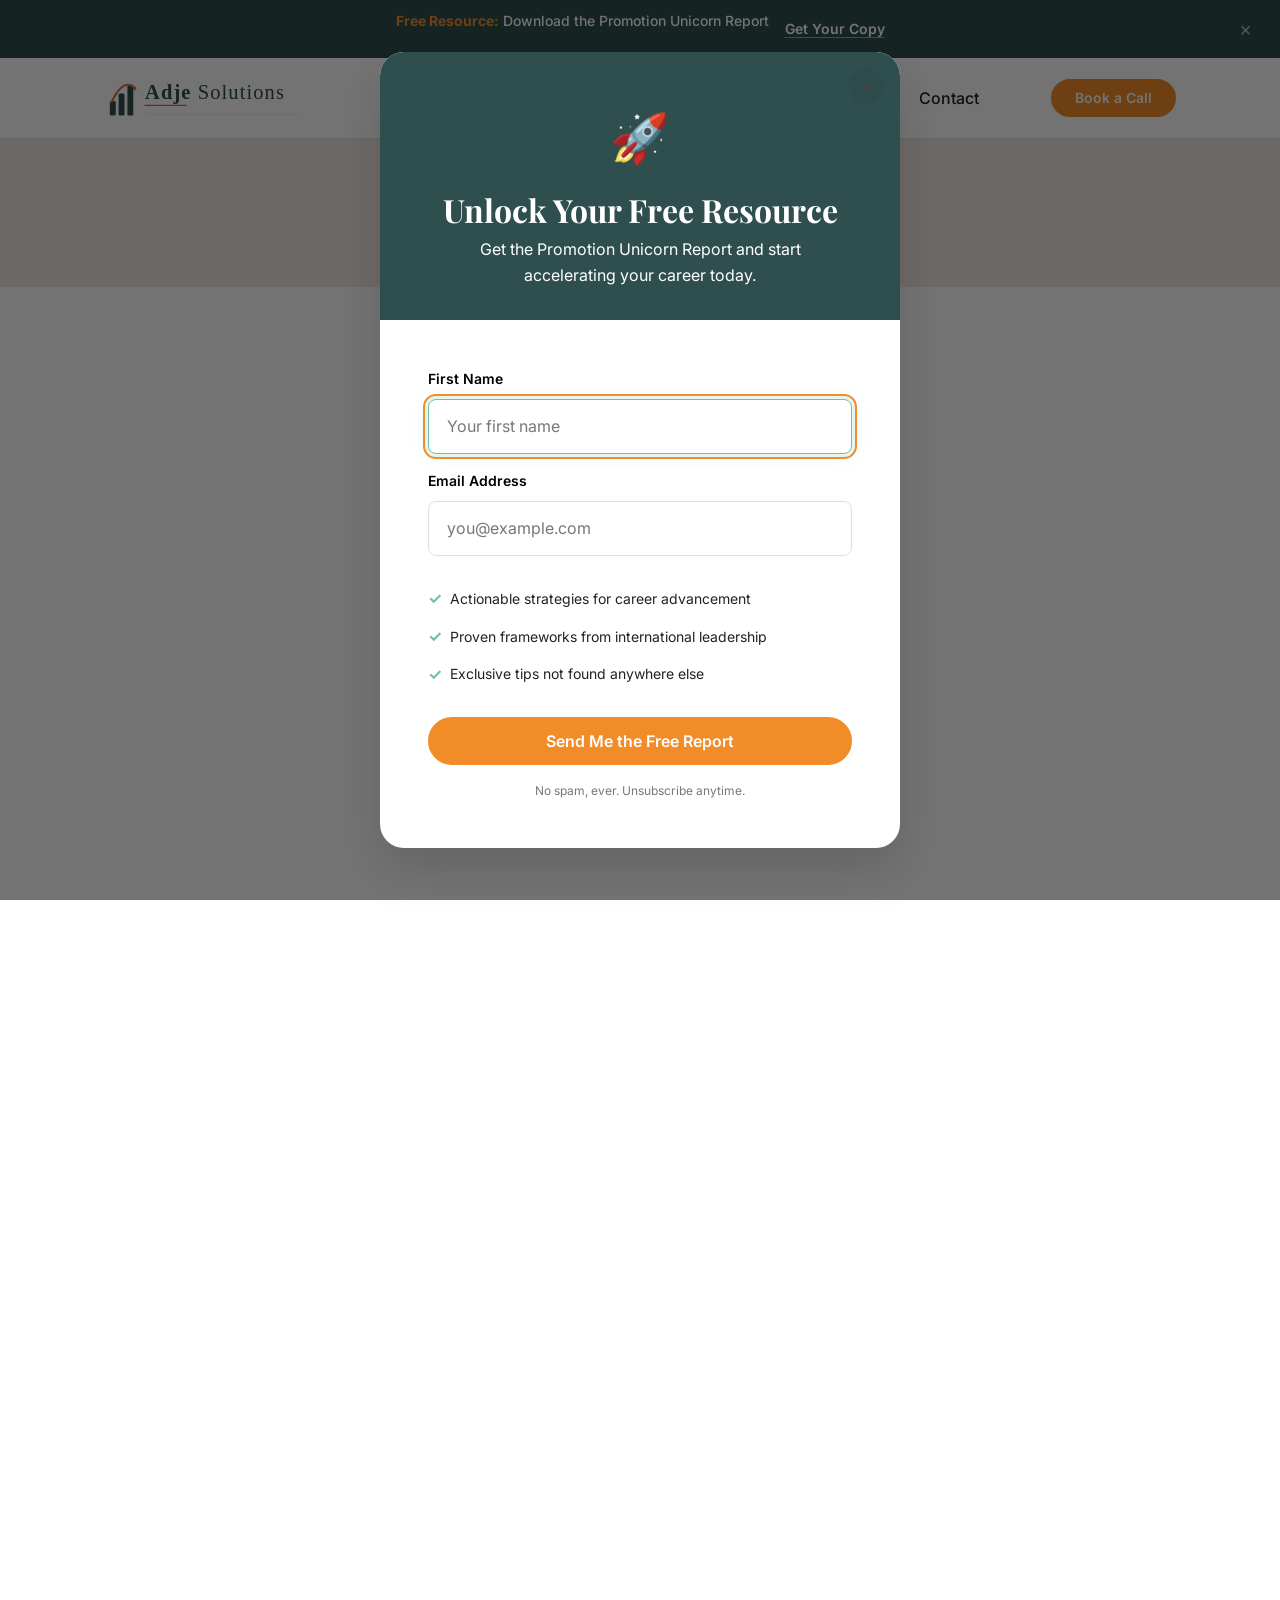
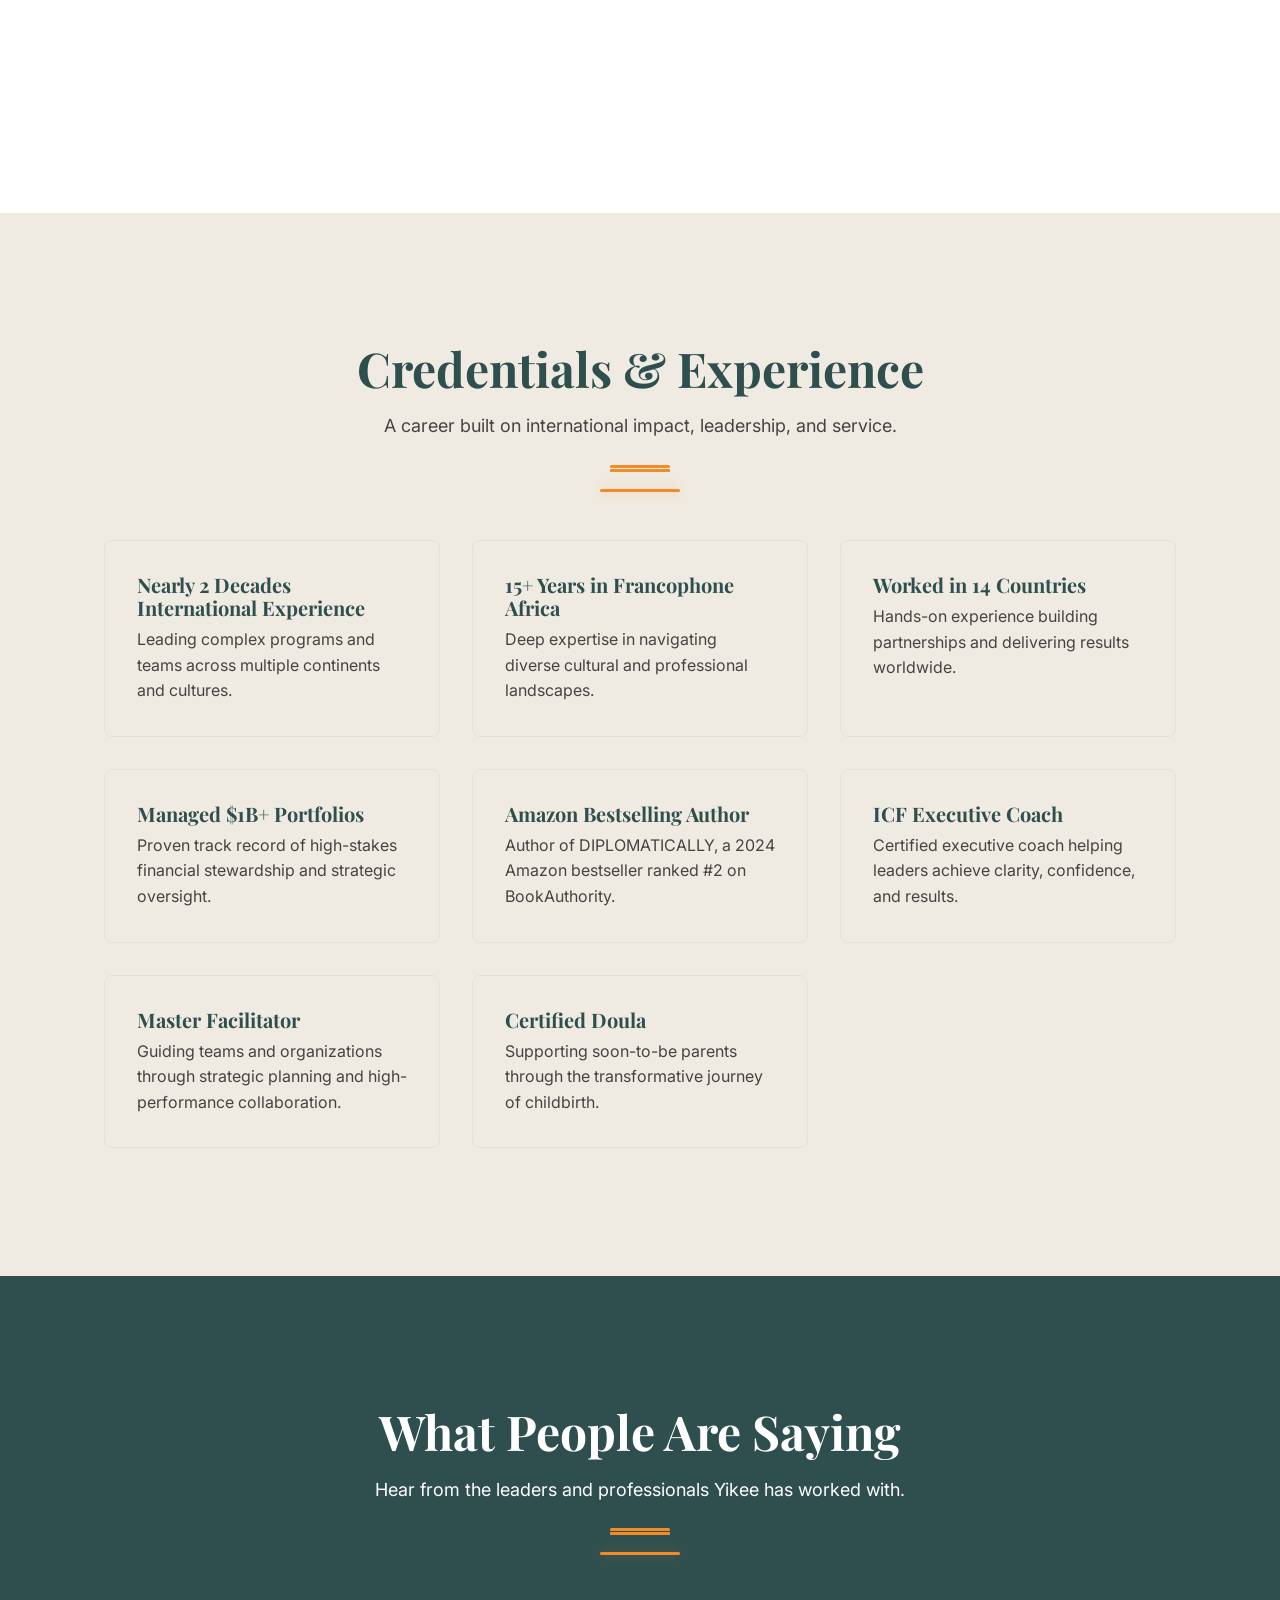
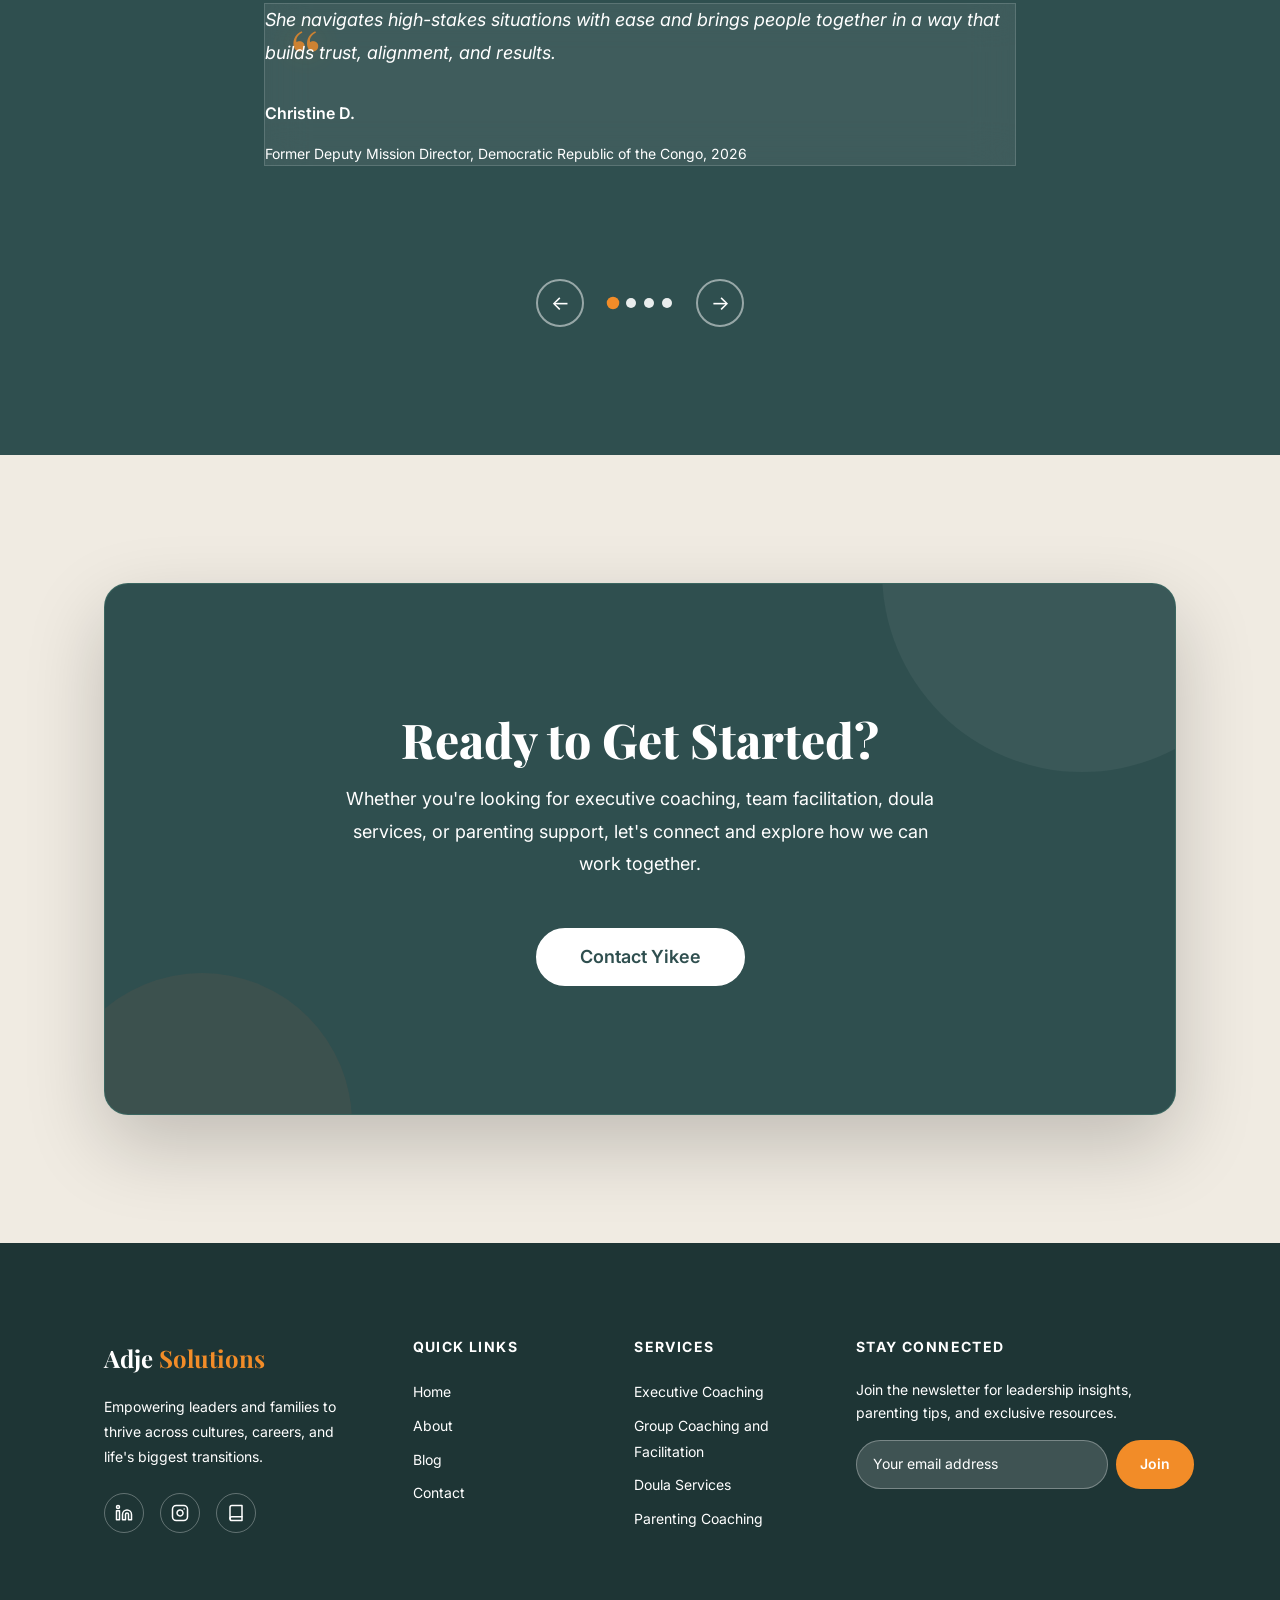
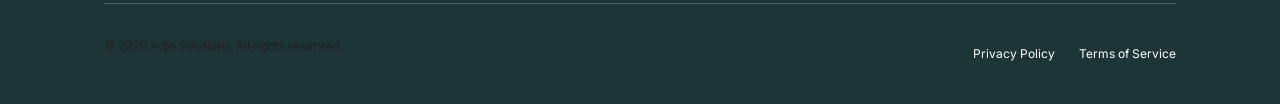
==== about.html @ 0ae96cc9 "Add 3 real blog posts, apply full site revisions, and remove 3Cs modal bullet - Blog: Added "Work-Li" ====
<!DOCTYPE html>
<html lang="en">
<head>
  <meta charset="UTF-8">
  <meta name="viewport" content="width=device-width, initial-scale=1.0">
  <title>About Yikee | Adje Solutions</title>
  <meta name="description" content="Meet Yikee Adje - Executive Coach, Amazon Bestselling Author, Master Facilitator, Certified Doula, and Mom of Five. Nearly two decades of international leadership experience.">

  <!-- Google Fonts -->
  <link rel="preconnect" href="https://fonts.googleapis.com">
  <link rel="preconnect" href="https://fonts.gstatic.com" crossorigin>
  <link href="https://fonts.googleapis.com/css2?family=Inter:wght@300;400;500;600;700&family=Playfair+Display:ital,wght@0,400;0,500;0,600;0,700;0,800;0,900;1,400;1,500;1,600;1,700&display=swap" rel="stylesheet">

  <!-- Stylesheet -->
  <link rel="stylesheet" href="css/style.css">

  <!-- Main JS -->
  <script src="js/main.js" defer></script>
</head>
<body>

  <!-- ============================================================
       TOP NEWSLETTER BAR
       ============================================================ -->
  <div class="newsletter-bar" id="newsletter-bar">
    <div class="container">
      <p class="newsletter-bar__text">
        <strong>Free Resource:</strong> Download the Promotion Unicorn Report
      </p>
      <a href="#lead-modal" class="newsletter-bar__link">Get Your Copy</a>
      <button class="newsletter-bar__close" aria-label="Close newsletter bar">&times;</button>
    </div>
  </div>


  <!-- ============================================================
       HEADER & NAVIGATION
       ============================================================ -->
  <header class="header">
    <div class="container">

      <!-- Logo -->
      <a href="index.html" class="header__logo">
        <img src="assets/logo.svg" alt="Adje Solutions" width="280" height="60">
      </a>

      <!-- Desktop Navigation -->
      <nav class="nav" aria-label="Main navigation">
        <ul class="nav__list">
          <li>
            <a href="index.html" class="nav__link">Home</a>
          </li>
          <li>
            <a href="about.html" class="nav__link is-active" aria-current="page">About</a>
          </li>
          <li class="nav__item--dropdown">
            <a href="#" class="nav__link">Services</a>
            <ul class="nav__dropdown">
              <li><a href="coaching.html" class="nav__dropdown-link">Executive Coaching</a></li>
              <li><a href="group-coaching.html" class="nav__dropdown-link">Group Coaching and Facilitation</a></li>
              <li><a href="doula.html" class="nav__dropdown-link">Doula Services</a></li>
              <li><a href="parenting.html" class="nav__dropdown-link">Parenting Coaching</a></li>
            </ul>
          </li>
          <li>
            <a href="blog.html" class="nav__link">Blog</a>
          </li>
          <li>
            <a href="contact.html" class="nav__link">Contact</a>
          </li>
        </ul>
        <a href="contact.html" class="btn btn--primary btn--sm nav__cta">Book a Call</a>
      </nav>

      <!-- Mobile Hamburger -->
      <button class="nav-toggle" aria-label="Toggle navigation" aria-expanded="false">
        <span class="nav-toggle__bar"></span>
        <span class="nav-toggle__bar"></span>
        <span class="nav-toggle__bar"></span>
      </button>

    </div>
  </header>


  <!-- Mobile Navigation Overlay -->
  <div class="mobile-nav" aria-hidden="true">
    <ul class="mobile-nav__list">
      <li><a href="index.html" class="mobile-nav__link">Home</a></li>
      <li><a href="about.html" class="mobile-nav__link is-active">About</a></li>
      <li><a href="coaching.html" class="mobile-nav__link">Executive Coaching</a></li>
      <li><a href="group-coaching.html" class="mobile-nav__link">Group Coaching and Facilitation</a></li>
      <li><a href="doula.html" class="mobile-nav__link">Doula Services</a></li>
      <li><a href="parenting.html" class="mobile-nav__link">Parenting Coaching</a></li>
      <li><a href="blog.html" class="mobile-nav__link">Blog</a></li>
      <li><a href="contact.html" class="mobile-nav__link">Contact</a></li>
    </ul>
    <a href="contact.html" class="btn btn--primary mobile-nav__cta">Book a Call</a>
  </div>


  <!-- ============================================================
       1. PAGE HERO / ABOUT BANNER
       ============================================================ -->
  <section class="page-hero section--cream">
    <div class="container text-center">
      <h1 class="fade-in">About Yikee</h1>
      <p class="hero__subtitle fade-in" style="color: var(--color-gray-500); max-width: 640px; margin: var(--space-md) auto 0;">
        Coach. Author. Facilitator. Doula. Mom of Five.
      </p>
      <span class="accent-line fade-in" style="display: block; width: 60px; height: 3px; background-color: var(--color-accent); margin: var(--space-lg) auto 0; border-radius: 2px;"></span>
    </div>
  </section>


  <!-- ============================================================
       2. ABOUT CONTENT SECTION (Image + Bio)
       ============================================================ -->
  <section class="about-content section">
    <div class="container">
      <div class="about-hero__grid">

        <!-- Photos -->
        <div class="about-hero__image fade-in-left">
          <div style="display: flex; gap: 1rem;">
            <img src="assets/yikee-about-1.jpg" alt="Yikee Adje in a green dress, eyes open" style="flex: 1; width: 50%; border-radius: 12px; object-fit: cover;">
            <img src="assets/yikee-about-2.jpg" alt="Yikee Adje in a green dress, eyes closed" style="flex: 1; width: 50%; border-radius: 12px; object-fit: cover;">
          </div>
        </div>

        <!-- Bio Text -->
        <div class="about-bio__content fade-in-right">
          <p>Hi, I'm Yikee (pronounced YEE-KEY). Lovely to 'meet' you!</p>

          <p>Over the years as I've risen higher up in senior leadership, I get asked the same question over and over again, 'How do you do it all?' It's not common to see someone like me -- a first generation Chinese American, practicing Christian, devoted wife, and active mom of five -- in the rooms I'm in. It dawned on me one day that there is a method and way that I approach the world, and I want to share it to help others. So, I wrote and published <a href="https://www.amazon.com/DIPLOMATICALLY-Creating-Work-Life-Balance-Foreign-ebook/dp/B0CN52ZV9L">DIPLOMATICALLY: A Guide for Creating Work-life Balance in the Foreign Service</a> (2024 Amazon bestseller and ranked #2 on BookAuthority) to help international professionals in any field to maneuver their careers while keeping their personal priorities intact. Since becoming certified as an Executive Coach, Master Facilitator, and Doula in 2023, I've helped aspiring and senior leaders get ahead on their terms, guided overwhelmed and understaffed teams to work more efficiently to achieve higher performance, and helped soon-to-be parents discover the many joys of the birthing process.</p>

          <p>Starting in 2026, I offer an additional service, Parenting Coaching. I often find myself asking a question that I suspect many other parents are asking too, 'How do I prepare my children for a future I can't even predict?' With shifting global politics, rapid AI advancement, and economic whiplash...it's tough out there. Taking lessons from my lived experience of constantly moving and raising five multicultural third-culture children across Africa and turning to my husband's generational 'tough love' wisdom and cultural practices from Benin (a little country in West Africa where he is from) I believe I have some answers to that question. Check out my second book titled <a href="https://www.amazon.com/dp/B0H59K9XMZ">DIPLOMATICALLY 2: Django Parenting, A Guide for Raising Resilient Third-Culture Children</a> where I share 23 Django Parenting for Resilience Principles&trade;.</p>

          <p>Thank you for coming along for the ride, let us maneuver together through this crazy thing called life!</p>

          <p>With love,</p>

          <div style="margin-top: var(--space-md);">
            <p style="font-family: var(--font-heading); font-size: var(--fs-xl); font-style: italic; color: var(--color-primary); margin-bottom: var(--space-xs);">Yikee Adje</p>
            <p style="font-size: var(--fs-sm); font-weight: 600; color: var(--color-accent); text-transform: uppercase; letter-spacing: 0.08em;">Founder</p>
            <p style="font-size: var(--fs-sm); font-weight: 600; color: var(--color-accent); text-transform: uppercase; letter-spacing: 0.08em;">Adje Solutions</p>
          </div>
        </div>

      </div>
    </div>
  </section>


  <!-- ============================================================
       3. CREDENTIALS / VALUES SECTION
       ============================================================ -->
  <section class="section section--cream">
    <div class="container">
      <div class="section-header fade-in">
        <h2>Credentials &amp; Experience</h2>
        <p class="section-subtitle">A career built on international impact, leadership, and service.</p>
        <span class="accent-line"></span>
      </div>

      <div class="about-values stagger-children">
        <div class="about-value-card fade-in">
          <h4>Nearly 2 Decades International Experience</h4>
          <p>Leading complex programs and teams across multiple continents and cultures.</p>
        </div>
        <div class="about-value-card fade-in">
          <h4>15+ Years in Francophone Africa</h4>
          <p>Deep expertise in navigating diverse cultural and professional landscapes.</p>
        </div>
        <div class="about-value-card fade-in">
          <h4>Worked in 14 Countries</h4>
          <p>Hands-on experience building partnerships and delivering results worldwide.</p>
        </div>
        <div class="about-value-card fade-in">
          <h4>Managed $1B+ Portfolios</h4>
          <p>Proven track record of high-stakes financial stewardship and strategic oversight.</p>
        </div>
        <div class="about-value-card fade-in">
          <h4>Amazon Bestselling Author</h4>
          <p>Author of DIPLOMATICALLY, a 2024 Amazon bestseller ranked #2 on BookAuthority.</p>
        </div>
        <div class="about-value-card fade-in">
          <h4>ICF Executive Coach</h4>
          <p>Certified executive coach helping leaders achieve clarity, confidence, and results.</p>
        </div>
        <div class="about-value-card fade-in">
          <h4>Master Facilitator</h4>
          <p>Guiding teams and organizations through strategic planning and high-performance collaboration.</p>
        </div>
        <div class="about-value-card fade-in">
          <h4>Certified Doula</h4>
          <p>Supporting soon-to-be parents through the transformative journey of childbirth.</p>
        </div>
      </div>
    </div>
  </section>


  <!-- ============================================================
       4. TESTIMONIALS SECTION
       ============================================================ -->
  <section class="testimonials">
    <div class="container">
      <div class="section-header fade-in">
        <h2>What People Are Saying</h2>
        <p class="section-subtitle">Hear from the leaders and professionals Yikee has worked with.</p>
        <span class="accent-line"></span>
      </div>

      <div class="testimonials__carousel testimonial-slider" aria-label="Testimonials">

        <div class="testimonials__track">

          <!-- Testimonial 1 -->
          <div class="testimonials__slide testimonial-slide active" aria-hidden="false">
            <div class="testimonial-card">
              <span class="testimonial-card__quote-mark">&ldquo;</span>
              <p class="testimonial-card__text">She navigates high-stakes situations with ease and brings people together in a way that builds trust, alignment, and results.</p>
              <div class="testimonial-card__author">
                <div>
                  <p class="testimonial-card__name">Christine D.</p>
                  <p class="testimonial-card__role">Former Deputy Mission Director, Democratic Republic of the Congo, 2026</p>
                </div>
              </div>
            </div>
          </div>

          <!-- Testimonial 2 -->
          <div class="testimonials__slide testimonial-slide" aria-hidden="true">
            <div class="testimonial-card">
              <span class="testimonial-card__quote-mark">&ldquo;</span>
              <p class="testimonial-card__text">Yikee is an outstanding leader who navigates difficult relationships with poise and diplomacy while maintaining team morale and performance.</p>
              <div class="testimonial-card__author">
                <div>
                  <p class="testimonial-card__name">John D.</p>
                  <p class="testimonial-card__role">Senior Executive, Democratic Republic of the Congo, 2026</p>
                </div>
              </div>
            </div>
          </div>

          <!-- Testimonial 3 -->
          <div class="testimonials__slide testimonial-slide" aria-hidden="true">
            <div class="testimonial-card">
              <span class="testimonial-card__quote-mark">&ldquo;</span>
              <p class="testimonial-card__text">Yikee is an outstanding coach who combines deep expertise with exceptional insight. Her guidance helped me gain clarity, structure my thinking, and identify actionable steps to achieve my goals. She asks the right questions, challenges assumptions, and provides practical, empowering advice that makes a real difference.</p>
              <div class="testimonial-card__author">
                <div>
                  <p class="testimonial-card__name">Marie-Noel M.</p>
                  <p class="testimonial-card__role">Executive Advisor, Senegal, 2025</p>
                </div>
              </div>
            </div>
          </div>

          <!-- Testimonial 4 -->
          <div class="testimonials__slide testimonial-slide" aria-hidden="true">
            <div class="testimonial-card">
              <span class="testimonial-card__quote-mark">&ldquo;</span>
              <p class="testimonial-card__text">She helped me become a more strategic and self-aware leader. Her ability to help you identify root challenges and develop tailored solutions is truly exceptional.</p>
              <div class="testimonial-card__author">
                <div>
                  <p class="testimonial-card__name">Kenana A.</p>
                  <p class="testimonial-card__role">Development Expert, Jordan, 2025</p>
                </div>
              </div>
            </div>
          </div>

        </div>

        <!-- Carousel Controls -->
        <div class="testimonials__controls">
          <button class="testimonials__btn prev-btn" aria-label="Previous testimonial">&#8592;</button>
          <div class="testimonials__dots testimonial-dots"></div>
          <button class="testimonials__btn next-btn" aria-label="Next testimonial">&#8594;</button>
        </div>

      </div>
    </div>
  </section>


  <!-- ============================================================
       5. CTA SECTION
       ============================================================ -->
  <section class="lead-magnet">
    <div class="container">
      <div class="lead-magnet__box">
        <div class="lead-magnet__content fade-in">
          <h2 class="lead-magnet__title">Ready to Get Started?</h2>
          <p class="lead-magnet__subtitle">Whether you're looking for executive coaching, team facilitation, doula services, or parenting support, let's connect and explore how we can work together.</p>
          <a href="contact.html" class="btn btn--white btn--lg">Contact Yikee</a>
        </div>
      </div>
    </div>
  </section>


  <!-- ============================================================
       FOOTER
       ============================================================ -->
  <footer class="footer">
    <div class="container">
      <div class="footer__grid">

        <!-- Brand Column -->
        <div class="footer__brand">
          <a href="index.html" class="footer__logo">Adje <span>Solutions</span></a>
          <p>Empowering leaders and families to thrive across cultures, careers, and life's biggest transitions.</p>
          <div class="footer__social">
            <a href="#" aria-label="LinkedIn">
              <svg width="18" height="18" viewBox="0 0 24 24" fill="none" stroke="currentColor" stroke-width="2" stroke-linecap="round" stroke-linejoin="round"><path d="M16 8a6 6 0 0 1 6 6v7h-4v-7a2 2 0 0 0-2-2 2 2 0 0 0-2 2v7h-4v-7a6 6 0 0 1 6-6z"/><rect x="2" y="9" width="4" height="12"/><circle cx="4" cy="4" r="2"/></svg>
            </a>
            <a href="#" aria-label="Instagram">
              <svg width="18" height="18" viewBox="0 0 24 24" fill="none" stroke="currentColor" stroke-width="2" stroke-linecap="round" stroke-linejoin="round"><rect x="2" y="2" width="20" height="20" rx="5" ry="5"/><path d="M16 11.37A4 4 0 1 1 12.63 8 4 4 0 0 1 16 11.37z"/><line x1="17.5" y1="6.5" x2="17.51" y2="6.5"/></svg>
            </a>
            <a href="#" aria-label="Amazon Author Page">
              <svg width="18" height="18" viewBox="0 0 24 24" fill="none" stroke="currentColor" stroke-width="2" stroke-linecap="round" stroke-linejoin="round"><path d="M4 19.5A2.5 2.5 0 0 1 6.5 17H20"/><path d="M6.5 2H20v20H6.5A2.5 2.5 0 0 1 4 19.5v-15A2.5 2.5 0 0 1 6.5 2z"/></svg>
            </a>
          </div>
        </div>

        <!-- Quick Links -->
        <div class="footer__column">
          <h4>Quick Links</h4>
          <ul class="footer__links">
            <li><a href="index.html">Home</a></li>
            <li><a href="about.html">About</a></li>
            <li><a href="blog.html">Blog</a></li>
            <li><a href="contact.html">Contact</a></li>
          </ul>
        </div>

        <!-- Services -->
        <div class="footer__column">
          <h4>Services</h4>
          <ul class="footer__links">
            <li><a href="coaching.html">Executive Coaching</a></li>
            <li><a href="group-coaching.html">Group Coaching and Facilitation</a></li>
            <li><a href="doula.html">Doula Services</a></li>
            <li><a href="parenting.html">Parenting Coaching</a></li>
          </ul>
        </div>

        <!-- Newsletter -->
        <div class="footer__newsletter">
          <h4>Stay Connected</h4>
          <p>Join the newsletter for leadership insights, parenting tips, and exclusive resources.</p>
          <form class="footer__newsletter-form newsletter-form" aria-label="Newsletter signup">
            <input type="email" name="email" class="footer__newsletter-input" placeholder="Your email address" required aria-label="Email address">
            <button type="submit" class="btn btn--primary btn--sm">Join</button>
          </form>
        </div>

      </div>

      <!-- Footer Bottom -->
      <div class="footer__bottom">
        <p>&copy; 2026 Adje Solutions. All rights reserved.</p>
        <div class="footer__bottom-links">
          <a href="#">Privacy Policy</a>
          <a href="#">Terms of Service</a>
        </div>
      </div>
    </div>
  </footer>


  <!-- ============================================================
       LEAD MAGNET MODAL
       ============================================================ -->
  <div class="modal-overlay lead-modal" id="lead-modal" aria-hidden="true" role="dialog" aria-labelledby="modal-title">
    <div class="modal">
      <button class="modal__close modal-close" aria-label="Close modal">&times;</button>

      <div class="modal__header">
        <div class="modal__header-icon">&#128640;</div>
        <h3 id="modal-title">Unlock Your Free Resource</h3>
        <p>Get the Promotion Unicorn Report and start accelerating your career today.</p>
      </div>

      <div class="modal__body">
        <form class="modal__form" aria-label="Download free resource">
          <div class="form-group">
            <label for="modal-name">First Name</label>
            <input type="text" id="modal-name" name="name" class="form-input" placeholder="Your first name" required>
          </div>
          <div class="form-group">
            <label for="modal-email">Email Address</label>
            <input type="email" id="modal-email" name="email" class="form-input" placeholder="you@example.com" required>
          </div>

          <ul class="modal__benefits">
            <li>Actionable strategies for career advancement</li>
            <li>Proven frameworks from international leadership</li>
            <li>Exclusive tips not found anywhere else</li>
          </ul>

          <button type="submit" class="btn btn--primary" style="width: 100%;">Send Me the Free Report</button>

          <p class="modal__disclaimer">No spam, ever. Unsubscribe anytime.</p>
        </form>
      </div>
    </div>
  </div>

</body>
</html>
---- css/style.css ----
/* ============================================================
   ADJE SOLUTIONS - Main Stylesheet
   Professional Coaching & Consulting | Yikee Adje
   ============================================================
   Brand Colors:
     Primary (Deep Green):     #2F4F4F
     Accent (Burnt Orange):    #D96C3D
     Warm Cream Background:    #f9f6f1
     White:                    #ffffff
     Dark Text:                #1a1a1a
     Light Text on Dark:       #f0ece4
     Accent Green:             #5a9e8f
   Typography:
     Headings: "Playfair Display", serif
     Body:     "Inter", sans-serif
   ============================================================ */

/* ----- Google Fonts Import ----- */
@import url('https://fonts.googleapis.com/css2?family=Inter:wght@300;400;500;600;700&family=Playfair+Display:ital,wght@0,400;0,500;0,600;0,700;0,800;0,900;1,400;1,500;1,600;1,700&display=swap');

/* ============================================================
   0. CSS CUSTOM PROPERTIES
   ============================================================ */
:root {
  /* Colors */
  --color-primary:        #2F4F4F;
  --color-primary-dark:   #1e3535;
  --color-accent:         #F28C28;
  --color-accent-hover:   #e07518;
  --color-accent-light:   rgba(242, 140, 40, 0.15);
  --color-cream:          #f0ebe2;
  --color-white:          #ffffff;
  --color-dark:           #000000;
  --color-light-text:     #ffffff;
  --color-green-accent:   #6BC4A6;
  --color-green-light:    rgba(107, 196, 166, 0.12);
  --color-gray-100:       #f5f5f5;
  --color-gray-200:       #e0e0e0;
  --color-gray-300:       #b0b0b0;
  --color-gray-400:       #777777;
  --color-gray-500:       #444444;
  --color-gray-600:       #222222;
  --color-overlay:        rgba(0, 0, 0, 0.8);

  /* Typography */
  --font-heading:  'Playfair Display', Georgia, 'Times New Roman', serif;
  --font-body:     'Inter', -apple-system, BlinkMacSystemFont, 'Segoe UI', sans-serif;
  --fs-xs:    0.75rem;    /* 12px */
  --fs-sm:    0.875rem;   /* 14px */
  --fs-base:  1rem;       /* 16px */
  --fs-md:    1.125rem;   /* 18px */
  --fs-lg:    1.25rem;    /* 20px */
  --fs-xl:    1.5rem;     /* 24px */
  --fs-2xl:   2rem;       /* 32px */
  --fs-3xl:   2.5rem;     /* 40px */
  --fs-4xl:   3rem;       /* 48px */
  --fs-5xl:   3.75rem;    /* 60px */
  --fs-hero:  4.5rem;     /* 72px */
  --lh-tight:   1.15;
  --lh-snug:    1.3;
  --lh-normal:  1.6;
  --lh-relaxed: 1.8;

  /* Spacing */
  --space-xs:   0.25rem;
  --space-sm:   0.5rem;
  --space-md:   1rem;
  --space-lg:   1.5rem;
  --space-xl:   2rem;
  --space-2xl:  3rem;
  --space-3xl:  4rem;
  --space-4xl:  6rem;
  --space-5xl:  8rem;

  /* Layout */
  --container-max:   1200px;
  --container-narrow: 800px;
  --container-wide:  1400px;
  --header-height:   80px;
  --newsletter-bar-height: 44px;
  --border-radius:    8px;
  --border-radius-lg: 16px;
  --border-radius-xl: 24px;
  --border-radius-pill: 100px;

  /* Shadows */
  --shadow-sm:    0 1px 3px rgba(0, 0, 0, 0.12), 0 1px 2px rgba(0, 0, 0, 0.04);
  --shadow-md:    0 4px 12px rgba(0, 0, 0, 0.08);
  --shadow-lg:    0 10px 30px rgba(0, 0, 0, 0.1);
  --shadow-xl:    0 20px 50px rgba(0, 0, 0, 0.14);
  --shadow-card:  0 4px 20px rgba(47, 79, 79, 0.08);
  --shadow-lift:  0 12px 36px rgba(47, 79, 79, 0.15);

  /* Transitions */
  --transition-fast:   150ms ease;
  --transition-base:   300ms ease;
  --transition-slow:   500ms ease;
  --transition-spring: 400ms cubic-bezier(0.34, 1.56, 0.64, 1);
}


/* ============================================================
   1. RESET & BASE
   ============================================================ */
*,
*::before,
*::after {
  margin: 0;
  padding: 0;
  box-sizing: border-box;
}

html {
  scroll-behavior: smooth;
  -webkit-text-size-adjust: 100%;
  font-size: 16px;
}

body {
  font-family: var(--font-body);
  font-size: var(--fs-base);
  font-weight: 400;
  line-height: var(--lh-normal);
  color: var(--color-dark);
  background-color: var(--color-white);
  -webkit-font-smoothing: antialiased;
  -moz-osx-font-smoothing: grayscale;
  overflow-x: hidden;
}

img {
  max-width: 100%;
  height: auto;
  display: block;
}

a {
  color: var(--color-green-accent);
  text-decoration: none;
  transition: color var(--transition-fast);
}

a:hover {
  color: var(--color-accent);
}

ul, ol {
  list-style: none;
}

button,
input,
select,
textarea {
  font-family: inherit;
  font-size: inherit;
  line-height: inherit;
  color: inherit;
}

button {
  cursor: pointer;
  border: none;
  background: none;
}

h1, h2, h3, h4, h5, h6 {
  font-family: var(--font-heading);
  font-weight: 700;
  line-height: var(--lh-tight);
  color: var(--color-primary);
}

h1 { font-size: var(--fs-4xl); }
h2 { font-size: var(--fs-3xl); }
h3 { font-size: var(--fs-2xl); }
h4 { font-size: var(--fs-xl);  }
h5 { font-size: var(--fs-lg);  }
h6 { font-size: var(--fs-md);  }

p {
  margin-bottom: var(--space-md);
  color: var(--color-gray-600);
}

p:last-child {
  margin-bottom: 0;
}

::selection {
  background-color: var(--color-accent);
  color: var(--color-white);
}


/* ============================================================
   2. UTILITY CLASSES
   ============================================================ */
.container {
  width: 100%;
  max-width: var(--container-max);
  margin: 0 auto;
  padding: 0 var(--space-lg);
}

.container--narrow {
  max-width: var(--container-narrow);
}

.container--wide {
  max-width: var(--container-wide);
}

.section {
  padding: var(--space-4xl) 0;
}

.section--cream {
  background-color: var(--color-cream);
}

.section--dark {
  background-color: var(--color-primary);
  color: var(--color-white);
}

.section--dark h2,
.section--dark h3,
.section--dark h4 {
  color: var(--color-white);
}

.section--dark p {
  color: rgba(255, 255, 255, 1);
}

.section--dark .btn--primary {
  background-color: var(--color-accent);
  border-color: var(--color-accent);
}

.section-header {
  text-align: center;
  max-width: 680px;
  margin: 0 auto var(--space-3xl);
}

.section-header h2 {
  margin-bottom: var(--space-md);
}

.section-header .section-subtitle {
  font-size: var(--fs-md);
  color: var(--color-gray-500);
}

.section-header .accent-line {
  display: block;
  width: 60px;
  height: 3px;
  background-color: var(--color-accent);
  margin: var(--space-lg) auto 0;
  border-radius: 2px;
}

.text-center  { text-align: center; }
.text-left    { text-align: left; }
.text-right   { text-align: right; }
.text-accent  { color: var(--color-accent); }
.text-primary { color: var(--color-primary); }
.text-white   { color: var(--color-white); }

.visually-hidden {
  position: absolute;
  width: 1px;
  height: 1px;
  padding: 0;
  margin: -1px;
  overflow: hidden;
  clip: rect(0, 0, 0, 0);
  white-space: nowrap;
  border: 0;
}


/* ============================================================
   3. BUTTONS
   ============================================================ */
.btn {
  display: inline-flex;
  align-items: center;
  justify-content: center;
  gap: var(--space-sm);
  padding: 14px 32px;
  font-family: var(--font-body);
  font-size: var(--fs-base);
  font-weight: 600;
  line-height: 1;
  text-align: center;
  text-decoration: none;
  border: 2px solid transparent;
  border-radius: var(--border-radius-pill);
  cursor: pointer;
  transition:
    background-color var(--transition-base),
    color var(--transition-base),
    border-color var(--transition-base),
    transform var(--transition-fast),
    box-shadow var(--transition-base);
  white-space: nowrap;
}

.btn:active {
  transform: scale(0.97);
}

/* Primary - Burnt Orange */
.btn--primary {
  background-color: var(--color-accent);
  color: var(--color-white);
  border-color: var(--color-accent);
}

.btn--primary:hover {
  background-color: var(--color-accent-hover);
  border-color: var(--color-accent-hover);
  color: var(--color-white);
  box-shadow: 0 8px 30px rgba(242, 140, 40, 0.5), 0 0 60px rgba(242, 140, 40, 0.2);
  transform: translateY(-3px) scale(1.02);
}

.hero .btn--primary {
  animation: btnPulse 2.5s ease-in-out infinite;
  position: relative;
}

.hero .btn--primary::before {
  content: '';
  position: absolute;
  inset: -3px;
  border-radius: var(--border-radius-pill);
  background: var(--color-accent);
  z-index: -1;
  opacity: 0.5;
  filter: blur(10px);
}

@keyframes btnPulse {
  0%, 100% { box-shadow: 0 4px 15px rgba(242, 140, 40, 0.3); }
  50%      { box-shadow: 0 4px 30px rgba(242, 140, 40, 0.6), 0 0 50px rgba(242, 140, 40, 0.2); }
}

@keyframes btnGlow {
  0%   { background-position: 0% 50%; }
  100% { background-position: 200% 50%; }
}

/* Secondary - Outlined */
.btn--secondary {
  background-color: transparent;
  color: var(--color-accent);
  border-color: var(--color-accent);
}

.btn--secondary:hover {
  background-color: var(--color-accent);
  color: var(--color-white);
  transform: translateY(-2px);
}

/* White variant */
.btn--white {
  background-color: var(--color-white);
  color: var(--color-primary);
  border-color: var(--color-white);
}

.btn--white:hover {
  background-color: transparent;
  color: var(--color-white);
  border-color: var(--color-white);
  transform: translateY(-2px);
}

/* Ghost - transparent with border */
.btn--ghost {
  background-color: transparent;
  color: var(--color-white);
  border-color: #ffffff;
}

.btn--ghost:hover {
  background-color: var(--color-white);
  color: var(--color-primary);
  border-color: var(--color-white);
  transform: translateY(-2px);
}

/* Dark variant */
.btn--dark {
  background-color: var(--color-primary);
  color: var(--color-white);
  border-color: var(--color-primary);
}

.btn--dark:hover {
  background-color: var(--color-primary-dark);
  border-color: var(--color-primary-dark);
  color: var(--color-white);
  box-shadow: 0 6px 20px rgba(47, 79, 79, 0.3);
  transform: translateY(-2px);
}

/* Sizes */
.btn--sm {
  padding: 10px 22px;
  font-size: var(--fs-sm);
}

.btn--lg {
  padding: 18px 42px;
  font-size: var(--fs-md);
}

/* Link-style button */
.btn--link {
  padding: 0;
  background: none;
  border: none;
  color: var(--color-accent);
  font-weight: 600;
  border-radius: 0;
  border-bottom: 2px solid transparent;
}

.btn--link:hover {
  color: var(--color-accent-hover);
  border-bottom-color: var(--color-accent-hover);
  transform: none;
}

.btn--link::after {
  content: '\2192';
  display: inline-block;
  margin-left: 6px;
  transition: transform var(--transition-base);
}

.btn--link:hover::after {
  transform: translateX(4px);
}


/* ============================================================
   4. TOP NEWSLETTER BAR
   ============================================================ */
.newsletter-bar {
  background-color: var(--color-primary);
  color: var(--color-white);
  padding: 10px 0;
  font-size: var(--fs-sm);
  text-align: center;
  position: relative;
  z-index: 1001;
}

.newsletter-bar .container,
.newsletter-bar__container {
  display: flex;
  align-items: center;
  justify-content: center;
  gap: var(--space-md);
  flex-wrap: wrap;
}

.newsletter-bar__left,
.newsletter-bar__right {
  display: flex;
  align-items: center;
  gap: var(--space-sm);
}

.newsletter-bar__left {
  padding-right: var(--space-md);
  border-right: 1px solid rgba(255, 255, 255, 0.3);
}

.newsletter-bar__text {
  font-weight: 500;
  color: #ffffff;
}

.newsletter-bar__btn {
  color: #ffffff;
  font-weight: 600;
  text-decoration: underline;
  white-space: nowrap;
}

.newsletter-bar__text strong {
  color: var(--color-accent);
}

.newsletter-bar__link {
  color: var(--color-white);
  font-weight: 600;
  text-decoration: underline;
  text-decoration-color: var(--color-accent);
  text-underline-offset: 3px;
  transition: color var(--transition-fast), text-decoration-color var(--transition-fast);
}

.newsletter-bar__link:hover {
  color: var(--color-accent);
  text-decoration-color: var(--color-accent);
}

.newsletter-bar__close {
  position: absolute;
  right: var(--space-lg);
  top: 50%;
  transform: translateY(-50%);
  color: var(--color-light-text);
  font-size: var(--fs-lg);
  line-height: 1;
  opacity: 0.6;
  transition: opacity var(--transition-fast);
  background: none;
  border: none;
  cursor: pointer;
  padding: 4px;
}

.newsletter-bar__close:hover {
  opacity: 1;
}

/* Hidden state */
.newsletter-bar.is-hidden {
  display: none;
}


/* ============================================================
   5. HEADER & NAVIGATION
   ============================================================ */
.header {
  position: sticky;
  top: 0;
  left: 0;
  right: 0;
  z-index: 1000;
  background-color: rgba(255, 255, 255, 0.97);
  backdrop-filter: blur(12px);
  -webkit-backdrop-filter: blur(12px);
  border-bottom: 1px solid rgba(0, 0, 0, 0.12);
  transition: box-shadow var(--transition-base), background-color var(--transition-base);
}

.header.is-scrolled {
  box-shadow: var(--shadow-md);
}

.header .container {
  display: flex;
  align-items: center;
  justify-content: space-between;
  height: var(--header-height);
}

/* Logo */
.header__logo {
  display: flex;
  align-items: center;
  gap: var(--space-sm);
  text-decoration: none;
  flex-shrink: 0;
}

.header__logo img {
  height: 44px;
  width: auto;
}

.header__logo-text {
  font-family: var(--font-heading);
  font-size: var(--fs-xl);
  font-weight: 700;
  color: var(--color-primary);
  letter-spacing: -0.02em;
  transition: color var(--transition-fast);
}

.header__logo-text span {
  color: var(--color-accent);
}

.header__logo:hover .header__logo-text {
  color: var(--color-green-accent);
}

/* Desktop Navigation */
.nav {
  display: flex;
  align-items: center;
  gap: var(--space-2xl);
}

.nav__list {
  display: flex;
  align-items: center;
  gap: var(--space-sm);
}

.nav__link {
  display: inline-block;
  padding: 8px 16px;
  font-size: var(--fs-base);
  font-weight: 500;
  color: var(--color-gray-600);
  text-decoration: none;
  border-radius: var(--border-radius);
  transition: color var(--transition-fast), background-color var(--transition-fast);
  position: relative;
}

.nav__link::after {
  content: '';
  position: absolute;
  bottom: 2px;
  left: 16px;
  right: 16px;
  height: 2px;
  background-color: var(--color-accent);
  transform: scaleX(0);
  transform-origin: right;
  transition: transform var(--transition-base);
  border-radius: 1px;
}

.nav__link:hover {
  color: var(--color-primary);
}

.nav__link:hover::after {
  transform: scaleX(1);
  transform-origin: left;
}

.nav__link.is-active {
  color: var(--color-primary);
  font-weight: 600;
}

.nav__link.is-active::after {
  transform: scaleX(1);
}

.nav__cta {
  margin-left: var(--space-sm);
}

/* Dropdown */
.nav__item--dropdown {
  position: relative;
}

.nav__dropdown {
  position: absolute;
  top: 100%;
  left: 50%;
  transform: translateX(-50%) translateY(8px);
  min-width: 220px;
  background-color: var(--color-white);
  border-radius: var(--border-radius);
  box-shadow: var(--shadow-lg);
  padding: var(--space-sm) 0;
  opacity: 0;
  visibility: hidden;
  transition: opacity var(--transition-fast), transform var(--transition-fast), visibility var(--transition-fast);
  border: 1px solid rgba(0, 0, 0, 0.12);
}

.nav__item--dropdown:hover .nav__dropdown {
  opacity: 1;
  visibility: visible;
  transform: translateX(-50%) translateY(0);
}

.nav__dropdown-link {
  display: block;
  padding: 10px 20px;
  font-size: var(--fs-sm);
  color: var(--color-gray-600);
  transition: background-color var(--transition-fast), color var(--transition-fast);
}

.nav__dropdown-link:hover {
  background-color: var(--color-cream);
  color: var(--color-primary);
}

/* Mobile Hamburger */
.nav-toggle {
  display: none;
  flex-direction: column;
  justify-content: center;
  gap: 5px;
  width: 32px;
  height: 32px;
  background: none;
  border: none;
  cursor: pointer;
  z-index: 1010;
  padding: 4px;
}

.nav-toggle__bar {
  display: block;
  width: 100%;
  height: 2px;
  background-color: var(--color-primary);
  border-radius: 2px;
  transition: transform var(--transition-base), opacity var(--transition-fast);
}

.nav-toggle.is-active .nav-toggle__bar:nth-child(1) {
  transform: translateY(7px) rotate(45deg);
}

.nav-toggle.is-active .nav-toggle__bar:nth-child(2) {
  opacity: 0;
}

.nav-toggle.is-active .nav-toggle__bar:nth-child(3) {
  transform: translateY(-7px) rotate(-45deg);
}


/* ============================================================
   6. MOBILE NAVIGATION OVERLAY
   ============================================================ */
.mobile-nav {
  position: fixed;
  top: 0;
  left: 0;
  right: 0;
  bottom: 0;
  z-index: 999;
  background-color: var(--color-white);
  display: flex;
  flex-direction: column;
  justify-content: center;
  align-items: center;
  padding: var(--space-3xl);
  opacity: 0;
  visibility: hidden;
  transform: translateY(-20px);
  transition: opacity var(--transition-slow), visibility var(--transition-slow), transform var(--transition-slow);
}

.mobile-nav.is-open {
  opacity: 1;
  visibility: visible;
  transform: translateY(0);
}

.mobile-nav__list {
  text-align: center;
}

.mobile-nav__link {
  display: block;
  padding: var(--space-md) var(--space-lg);
  font-family: var(--font-heading);
  font-size: var(--fs-2xl);
  font-weight: 600;
  color: var(--color-primary);
  text-decoration: none;
  transition: color var(--transition-fast);
}

.mobile-nav__link:hover,
.mobile-nav__link.is-active {
  color: var(--color-accent);
}

.mobile-nav__cta {
  margin-top: var(--space-2xl);
}

.mobile-nav__social {
  display: flex;
  gap: var(--space-lg);
  margin-top: var(--space-2xl);
}

.mobile-nav__social a {
  color: var(--color-gray-400);
  font-size: var(--fs-xl);
  transition: color var(--transition-fast);
}

.mobile-nav__social a:hover {
  color: var(--color-accent);
}

/* Body lock when mobile nav is open */
body.nav-open {
  overflow: hidden;
}


/* ============================================================
   7. HERO SECTION
   ============================================================ */
.hero {
  position: relative;
  min-height: 100vh;
  display: flex;
  align-items: center;
  justify-content: center;
  padding: var(--space-5xl) 0;
  background-color: var(--color-primary);
  overflow: hidden;
}

.hero::before {
  content: '';
  position: absolute;
  inset: 0;
  background:
    radial-gradient(circle at 20% 80%, rgba(242, 140, 40, 0.12) 0%, transparent 50%),
    radial-gradient(circle at 80% 20%, rgba(107, 196, 166, 0.08) 0%, transparent 50%);
  z-index: 1;
  pointer-events: none;
}

.hero__overlay {
  position: absolute;
  inset: 0;
  background: transparent;
  z-index: 1;
}

.hero__content {
  position: relative;
  z-index: 2;
  text-align: center;
  max-width: 860px;
  margin: 0 auto;
  padding: 0 var(--space-lg);
}

.hero__label {
  display: inline-block;
  padding: 8px 20px;
  font-size: var(--fs-sm);
  font-weight: 600;
  letter-spacing: 0.12em;
  text-transform: uppercase;
  color: var(--color-accent);
  background-color: rgba(217, 108, 61, 0.12);
  border-radius: var(--border-radius-pill);
  margin-bottom: var(--space-xl);
}

.hero__title {
  font-family: var(--font-heading);
  font-size: var(--fs-hero);
  font-weight: 900;
  line-height: var(--lh-tight);
  color: var(--color-white);
  margin-bottom: var(--space-xl);
  letter-spacing: -0.02em;
  text-shadow: 0 4px 30px rgba(0, 0, 0, 0.3);
  animation: titleReveal 1.2s cubic-bezier(0.16, 1, 0.3, 1) both;
}

@keyframes titleReveal {
  from { opacity: 0; transform: translateY(40px); filter: blur(10px); }
  to   { opacity: 1; transform: translateY(0); filter: blur(0); }
}

.hero__title span {
  color: var(--color-accent);
  text-shadow: 0 0 40px rgba(242, 140, 40, 0.4);
}

.hero__subtitle {
  font-size: var(--fs-lg);
  font-weight: 400;
  line-height: var(--lh-relaxed);
  color: #ffffff;
  margin-bottom: var(--space-2xl);
  max-width: 640px;
  margin-left: auto;
  margin-right: auto;
  animation: titleReveal 1.2s cubic-bezier(0.16, 1, 0.3, 1) 0.3s both;
}

.hero__actions {
  animation: titleReveal 1.2s cubic-bezier(0.16, 1, 0.3, 1) 0.6s both;
}

.hero__actions {
  display: flex;
  align-items: center;
  justify-content: center;
  gap: var(--space-md);
  flex-wrap: wrap;
}

.hero__scroll-indicator {
  position: absolute;
  bottom: 40px;
  left: 50%;
  transform: translateX(-50%);
  z-index: 2;
  color: rgba(255, 255, 255, 0.9);
  animation: bounceDown 2s ease-in-out infinite;
}

.hero__scroll-indicator svg {
  width: 28px;
  height: 28px;
}

@keyframes bounceDown {
  0%, 100% { transform: translateX(-50%) translateY(0); }
  50%      { transform: translateX(-50%) translateY(10px); }
}

/* Hero background decoration */
.hero__decoration {
  position: absolute;
  z-index: 1;
  opacity: 0.08;
}

.hero__decoration--circle {
  width: 500px;
  height: 500px;
  border: 2px solid var(--color-white);
  border-radius: 50%;
  top: -100px;
  right: -100px;
}

.hero__decoration--dots {
  bottom: 60px;
  left: 40px;
  width: 120px;
  height: 120px;
  background-image: radial-gradient(circle, var(--color-white) 1.5px, transparent 1.5px);
  background-size: 16px 16px;
}


/* ============================================================
   8. WELCOME / INTRO SECTION
   ============================================================ */
.welcome {
  padding: var(--space-5xl) 0;
}

.welcome__grid {
  display: grid;
  grid-template-columns: 1fr;
  gap: var(--space-3xl);
  align-items: center;
}

.welcome__image {
  position: relative;
}

.welcome__image img {
  border-radius: var(--border-radius-lg);
  box-shadow: 0 20px 60px rgba(0, 0, 0, 0.2);
  width: 100%;
  object-fit: cover;
  aspect-ratio: 4 / 5;
  transition: transform 0.6s cubic-bezier(0.34, 1.56, 0.64, 1), box-shadow 0.6s ease;
}

.welcome__image:hover img {
  transform: scale(1.03);
  box-shadow: 0 30px 80px rgba(0, 0, 0, 0.25), 0 0 0 3px rgba(242, 140, 40, 0.3);
}

.welcome__image::before {
  content: '';
  position: absolute;
  top: -12px;
  left: -12px;
  right: 12px;
  bottom: 12px;
  border: 3px solid var(--color-accent);
  border-radius: var(--border-radius-lg);
  z-index: -1;
  transition: transform 0.6s cubic-bezier(0.34, 1.56, 0.64, 1);
}

.welcome__image:hover::before {
  transform: translate(-4px, -4px);
}

.welcome__content {
  max-width: 560px;
}

.welcome__eyebrow {
  font-size: var(--fs-sm);
  font-weight: 600;
  text-transform: uppercase;
  letter-spacing: 0.1em;
  color: var(--color-accent);
  margin-bottom: var(--space-md);
}

.welcome__content h2 {
  margin-bottom: var(--space-lg);
  font-size: var(--fs-3xl);
}

.welcome__content p {
  font-size: var(--fs-md);
  line-height: var(--lh-relaxed);
  margin-bottom: var(--space-lg);
}

.welcome__signature {
  font-family: var(--font-heading);
  font-size: var(--fs-xl);
  font-style: italic;
  color: var(--color-primary);
  margin-top: var(--space-xl);
}


/* ============================================================
   9. SERVICES GRID
   ============================================================ */
.services {
  padding: var(--space-5xl) 0;
  background-color: var(--color-cream);
}

.services__grid {
  display: grid;
  grid-template-columns: 1fr;
  gap: var(--space-xl);
}

.service-card {
  background-color: var(--color-white);
  border-radius: var(--border-radius-lg);
  padding: var(--space-2xl);
  box-shadow: var(--shadow-card);
  transition:
    transform 0.4s cubic-bezier(0.34, 1.56, 0.64, 1),
    box-shadow 0.4s ease,
    border-color 0.4s ease;
  position: relative;
  overflow: hidden;
  border: 2px solid transparent;
}

.service-card::before {
  content: '';
  position: absolute;
  top: 0;
  left: 0;
  right: 0;
  height: 4px;
  background: var(--color-accent);
  transform: scaleX(0);
  transform-origin: left;
  transition: transform 0.5s cubic-bezier(0.34, 1.56, 0.64, 1);
}

.service-card:hover {
  transform: translateY(-10px) scale(1.02);
  box-shadow: 0 20px 50px rgba(47, 79, 79, 0.2), 0 0 0 1px rgba(242, 140, 40, 0.1);
  border-color: rgba(242, 140, 40, 0.3);
}

.service-card:hover::before {
  transform: scaleX(1);
}

.service-card__icon {
  width: 56px;
  height: 56px;
  display: flex;
  align-items: center;
  justify-content: center;
  background-color: var(--color-green-light);
  color: var(--color-green-accent);
  border-radius: var(--border-radius);
  font-size: var(--fs-xl);
  margin-bottom: var(--space-lg);
  transition: background-color var(--transition-base), color var(--transition-base);
}

.service-card:hover .service-card__icon {
  background-color: var(--color-accent);
  color: var(--color-white);
}

.service-card__title {
  font-size: var(--fs-xl);
  margin-bottom: var(--space-md);
  color: var(--color-primary);
}

.service-card__description {
  font-size: var(--fs-base);
  color: var(--color-gray-500);
  margin-bottom: var(--space-lg);
  line-height: var(--lh-relaxed);
}

.service-card__link {
  font-weight: 600;
  font-size: var(--fs-sm);
  color: var(--color-accent);
  text-decoration: none;
  display: inline-flex;
  align-items: center;
  gap: 6px;
  transition: gap var(--transition-fast), color var(--transition-fast);
}

.service-card__link::after {
  content: '\2192';
  transition: transform var(--transition-fast);
}

.service-card__link:hover {
  color: var(--color-accent-hover);
}

.service-card__link:hover::after {
  transform: translateX(4px);
}


/* ============================================================
   10. TESTIMONIALS SECTION
   ============================================================ */
.testimonials {
  padding: var(--space-5xl) 0;
  background-color: var(--color-primary);
  overflow: hidden;
  position: relative;
}

.testimonials .section-header h2 {
  color: var(--color-white);
}

.testimonials .section-header .section-subtitle {
  color: var(--color-light-text);
}

.testimonials__carousel {
  position: relative;
  max-width: 800px;
  margin: 0 auto;
  overflow: hidden;
}

.testimonials__track {
  display: flex;
  transition: transform 0.6s cubic-bezier(0.25, 1, 0.5, 1);
}

.testimonials__slide {
  min-width: 100%;
  padding: 0 var(--space-lg);
}

/* Testimonial Card */
.testimonial-card {
  background: rgba(255, 255, 255, 0.08);
  border: 1px solid rgba(255, 255, 255, 0.15);
  backdrop-filter: blur(20px);
  -webkit-backdrop-filter: blur(20px);
  transition: transform 0.4s ease, box-shadow 0.4s ease, border-color 0.4s ease;
}

.testimonial-card:hover {
  transform: translateY(-4px);
  box-shadow: 0 20px 50px rgba(0, 0, 0, 0.3);
  border-color: rgba(242, 140, 40, 0.4);
}

.testimonial-card-original {
  background-color: rgba(255, 255, 255, 0.12);
  border: 1px solid rgba(255, 255, 255, 0.25);
  border-radius: var(--border-radius-lg);
  padding: var(--space-2xl) var(--space-2xl) var(--space-xl);
  position: relative;
  backdrop-filter: blur(4px);
}

.testimonial-card__quote-mark {
  font-family: var(--font-heading);
  font-size: 5rem;
  line-height: 1;
  color: var(--color-accent);
  opacity: 0.8;
  position: absolute;
  top: 12px;
  left: 24px;
}

.testimonial-card__text {
  font-size: var(--fs-md);
  font-style: italic;
  line-height: var(--lh-relaxed);
  color: #ffffff;
  margin-bottom: var(--space-xl);
  position: relative;
  z-index: 1;
}

.testimonial-card__author {
  display: flex;
  align-items: center;
  gap: var(--space-md);
}

.testimonial-card__avatar {
  width: 52px;
  height: 52px;
  border-radius: 50%;
  object-fit: cover;
  border: 2px solid var(--color-accent);
}

.testimonial-card__name {
  font-weight: 600;
  font-size: var(--fs-base);
  color: var(--color-white);
}

.testimonial-card__role {
  font-size: var(--fs-sm);
  color: rgba(255, 255, 255, 1);
  margin-bottom: 0;
}

/* Carousel Controls */
.testimonials__controls {
  display: flex;
  align-items: center;
  justify-content: center;
  gap: var(--space-lg);
  margin-top: var(--space-2xl);
}

.testimonials__btn {
  width: 48px;
  height: 48px;
  display: flex;
  align-items: center;
  justify-content: center;
  border: 2px solid rgba(255, 255, 255, 0.5);
  border-radius: 50%;
  color: var(--color-white);
  font-size: var(--fs-lg);
  transition: background-color var(--transition-fast), border-color var(--transition-fast);
  cursor: pointer;
  background: none;
}

.testimonials__btn:hover {
  background-color: var(--color-accent);
  border-color: var(--color-accent);
}

.testimonials__dots {
  display: flex;
  gap: var(--space-sm);
}

.testimonials__dot {
  width: 10px;
  height: 10px;
  border-radius: 50%;
  background-color: rgba(255, 255, 255, 0.9);
  border: none;
  cursor: pointer;
  transition: background-color var(--transition-fast), transform var(--transition-fast);
}

.testimonials__dot.is-active {
  background-color: var(--color-accent);
  transform: scale(1.25);
}

/* Standalone testimonial cards (for service pages etc.) */
.testimonial-card--light {
  background-color: var(--color-white);
  border: 1px solid var(--color-gray-200);
}

.testimonial-card--light .testimonial-card__text {
  color: var(--color-gray-600);
}

.testimonial-card--light .testimonial-card__name {
  color: var(--color-primary);
}


/* ============================================================
   11. LEAD MAGNET / CTA SECTION
   ============================================================ */
.lead-magnet {
  padding: var(--space-5xl) 0;
  background-color: var(--color-cream);
}

.lead-magnet__box {
  background-color: var(--color-primary);
  border-radius: var(--border-radius-xl);
  padding: var(--space-3xl) var(--space-2xl);
  text-align: center;
  position: relative;
  overflow: hidden;
  border: 1px solid rgba(107, 196, 166, 0.2);
  box-shadow: 0 30px 80px rgba(0, 0, 0, 0.2);
  transition: transform 0.4s ease, box-shadow 0.4s ease;
}

.lead-magnet__box:hover {
  transform: translateY(-4px);
  box-shadow: 0 40px 100px rgba(0, 0, 0, 0.3), 0 0 0 1px rgba(242, 140, 40, 0.2);
}

.lead-magnet__box::before {
  content: '';
  position: absolute;
  top: -40%;
  right: -10%;
  width: 400px;
  height: 400px;
  border-radius: 50%;
  background: rgba(255, 255, 255, 0.05);
}

.lead-magnet__box::after {
  content: '';
  position: absolute;
  bottom: -30%;
  left: -5%;
  width: 300px;
  height: 300px;
  border-radius: 50%;
  background: rgba(217, 108, 61, 0.08);
}

.lead-magnet__content {
  position: relative;
  z-index: 1;
  max-width: 600px;
  margin: 0 auto;
}

.lead-magnet__icon {
  font-size: var(--fs-4xl);
  margin-bottom: var(--space-lg);
}

.lead-magnet__title {
  font-family: var(--font-heading);
  font-size: var(--fs-3xl);
  font-weight: 800;
  color: var(--color-white);
  margin-bottom: var(--space-md);
}

.lead-magnet__subtitle {
  font-size: var(--fs-md);
  color: rgba(255, 255, 255, 1);
  margin-bottom: var(--space-2xl);
  line-height: var(--lh-relaxed);
}

.lead-magnet__form {
  display: flex;
  gap: var(--space-sm);
  max-width: 460px;
  margin: 0 auto;
}

.lead-magnet__input {
  flex: 1;
  padding: 14px 20px;
  border: 2px solid rgba(255, 255, 255, 0.5);
  border-radius: var(--border-radius-pill);
  background-color: rgba(255, 255, 255, 0.3);
  color: var(--color-white);
  font-size: var(--fs-base);
  transition: border-color var(--transition-fast), background-color var(--transition-fast);
  outline: none;
}

.lead-magnet__input::placeholder {
  color: rgba(255, 255, 255, 0.9);
}

.lead-magnet__input:focus {
  border-color: var(--color-accent);
  background-color: rgba(255, 255, 255, 0.3);
}

.lead-magnet__disclaimer {
  font-size: var(--fs-xs);
  color: rgba(255, 255, 255, 1);
  margin-top: var(--space-md);
}


/* ============================================================
   12. BLOG PREVIEW SECTION
   ============================================================ */
.blog-preview {
  padding: var(--space-5xl) 0;
}

.blog-preview__grid {
  display: grid;
  grid-template-columns: 1fr;
  gap: var(--space-xl);
}

.blog-column {
  border-left: 3px solid var(--color-gray-200);
  padding-left: var(--space-xl);
}

.blog-column__heading {
  font-size: var(--fs-lg);
  font-weight: 700;
  color: var(--color-primary);
  margin-bottom: var(--space-lg);
  display: flex;
  align-items: center;
  gap: var(--space-sm);
}

.blog-column__heading::before {
  content: '';
  width: 8px;
  height: 8px;
  border-radius: 50%;
  background-color: var(--color-accent);
}

.blog-post-preview {
  padding: var(--space-md) 0;
  border-bottom: 1px solid var(--color-gray-200);
}

.blog-post-preview:last-child {
  border-bottom: none;
}

.blog-post-preview__date {
  font-size: var(--fs-xs);
  color: var(--color-gray-400);
  text-transform: uppercase;
  letter-spacing: 0.05em;
  margin-bottom: var(--space-xs);
}

.blog-post-preview__title {
  font-family: var(--font-heading);
  font-size: var(--fs-md);
  font-weight: 600;
  color: var(--color-primary);
  margin-bottom: var(--space-xs);
  transition: color var(--transition-fast);
}

.blog-post-preview__title:hover {
  color: var(--color-accent);
}

.blog-post-preview__excerpt {
  font-size: var(--fs-sm);
  color: var(--color-gray-500);
  line-height: var(--lh-normal);
  display: -webkit-box;
  -webkit-line-clamp: 2;
  -webkit-box-orient: vertical;
  overflow: hidden;
}


/* ============================================================
   13. FOOTER
   ============================================================ */
.footer {
  background-color: var(--color-primary-dark);
  color: var(--color-white);
  padding: var(--space-4xl) 0 0;
}

.footer__grid {
  display: grid;
  grid-template-columns: 1fr;
  gap: var(--space-2xl);
  padding-bottom: var(--space-3xl);
  border-bottom: 1px solid rgba(255, 255, 255, 0.2);
}

/* Footer brand column */
.footer__brand {
  max-width: 320px;
}

.footer__logo {
  font-family: var(--font-heading);
  font-size: var(--fs-xl);
  font-weight: 700;
  color: var(--color-white);
  text-decoration: none;
  display: inline-block;
  margin-bottom: var(--space-md);
}

.footer__logo span {
  color: var(--color-accent);
}

.footer__brand p {
  font-size: var(--fs-sm);
  color: #ffffff;
  line-height: var(--lh-relaxed);
}

/* Footer link columns */
.footer__column h4 {
  font-family: var(--font-body);
  font-size: var(--fs-sm);
  font-weight: 700;
  text-transform: uppercase;
  letter-spacing: 0.1em;
  color: var(--color-white);
  margin-bottom: var(--space-lg);
}

.footer__links li {
  margin-bottom: var(--space-sm);
}

.footer__links a {
  font-size: var(--fs-sm);
  color: #ffffff;
  text-decoration: none;
  transition: color var(--transition-fast), padding-left var(--transition-fast);
}

.footer__links a:hover {
  color: var(--color-accent);
  padding-left: 4px;
}

/* Footer newsletter */
.footer__newsletter {
  max-width: 320px;
}

.footer__newsletter h4 {
  font-family: var(--font-body);
  font-size: var(--fs-sm);
  font-weight: 700;
  text-transform: uppercase;
  letter-spacing: 0.1em;
  color: var(--color-white);
  margin-bottom: var(--space-lg);
}

.footer__newsletter p {
  font-size: var(--fs-sm);
  color: #ffffff;
  margin-bottom: var(--space-md);
}

.footer__newsletter-form {
  display: flex;
  gap: var(--space-sm);
}

.footer__newsletter-input {
  flex: 1;
  padding: 12px 16px;
  border: 1px solid rgba(255, 255, 255, 0.3);
  border-radius: var(--border-radius-pill);
  background-color: rgba(255, 255, 255, 0.15);
  color: var(--color-white);
  font-size: var(--fs-sm);
  outline: none;
  transition: border-color var(--transition-fast);
}

.footer__newsletter-input::placeholder {
  color: #ffffff;
}

.footer__newsletter-input:focus {
  border-color: var(--color-accent);
}

/* Social icons in footer */
.footer__social {
  display: flex;
  gap: var(--space-md);
  margin-top: var(--space-lg);
}

.footer__social a {
  display: flex;
  align-items: center;
  justify-content: center;
  width: 40px;
  height: 40px;
  border-radius: 50%;
  border: 1px solid rgba(255, 255, 255, 0.3);
  color: var(--color-light-text);
  font-size: var(--fs-md);
  transition:
    background-color var(--transition-fast),
    border-color var(--transition-fast),
    color var(--transition-fast),
    transform var(--transition-fast);
}

.footer__social a:hover {
  background-color: var(--color-accent);
  border-color: var(--color-accent);
  color: var(--color-white);
  transform: translateY(-3px);
}

/* Footer bottom bar */
.footer__bottom {
  display: flex;
  align-items: center;
  justify-content: space-between;
  flex-wrap: wrap;
  gap: var(--space-md);
  padding: var(--space-xl) 0;
  font-size: var(--fs-xs);
  color: #ffffff;
}

.footer__bottom a {
  color: #ffffff;
  text-decoration: none;
  transition: color var(--transition-fast);
}

.footer__bottom a:hover {
  color: var(--color-accent);
}

.footer__bottom-links {
  display: flex;
  gap: var(--space-lg);
}


/* ============================================================
   14. ABOUT PAGE
   ============================================================ */
.about-hero {
  padding: var(--space-5xl) 0 var(--space-3xl);
  background-color: var(--color-cream);
}

.about-hero__grid {
  display: grid;
  grid-template-columns: 1fr;
  gap: var(--space-3xl);
  align-items: center;
}

.about-hero__image {
  position: relative;
}

.about-hero__image img {
  border-radius: var(--border-radius-lg);
  box-shadow: var(--shadow-xl);
  width: 100%;
  object-fit: cover;
}

.about-hero__image::after {
  content: '';
  position: absolute;
  bottom: -16px;
  right: -16px;
  width: 50%;
  height: 50%;
  background-color: var(--color-accent);
  border-radius: var(--border-radius-lg);
  z-index: -1;
  opacity: 0.15;
}

.about-bio {
  padding: var(--space-4xl) 0;
}

.about-bio__content {
  max-width: var(--container-narrow);
  margin: 0 auto;
}

.about-bio__content h3 {
  margin-top: var(--space-2xl);
  margin-bottom: var(--space-md);
  color: var(--color-primary);
}

.about-bio__content p {
  font-size: var(--fs-md);
  line-height: var(--lh-relaxed);
  margin-bottom: var(--space-lg);
}

.about-values {
  display: grid;
  grid-template-columns: 1fr;
  gap: var(--space-xl);
  margin-top: var(--space-2xl);
}

.about-value-card {
  padding: var(--space-xl);
  border: 1px solid var(--color-gray-200);
  border-radius: var(--border-radius);
  transition: border-color var(--transition-base), box-shadow var(--transition-base);
}

.about-value-card:hover {
  border-color: var(--color-accent);
  box-shadow: var(--shadow-md);
}

.about-value-card h4 {
  font-size: var(--fs-lg);
  margin-bottom: var(--space-sm);
  color: var(--color-primary);
}

.about-value-card p {
  font-size: var(--fs-base);
  color: var(--color-gray-500);
}


/* ============================================================
   15. SERVICE PAGES
   ============================================================ */
.service-hero {
  padding: var(--space-5xl) 0 var(--space-3xl);
  background-color: var(--color-cream);
  text-align: center;
}

.service-hero h1 {
  margin-bottom: var(--space-md);
}

.service-hero p {
  font-size: var(--fs-lg);
  max-width: 640px;
  margin: 0 auto var(--space-xl);
  color: var(--color-gray-500);
}

.service-detail {
  padding: var(--space-4xl) 0;
}

.service-detail__grid {
  display: grid;
  grid-template-columns: 1fr;
  gap: var(--space-3xl);
}

.service-detail__content h2 {
  font-size: var(--fs-2xl);
  margin-bottom: var(--space-md);
}

.service-detail__content p {
  font-size: var(--fs-md);
  line-height: var(--lh-relaxed);
  margin-bottom: var(--space-lg);
}

.service-detail__features {
  margin: var(--space-xl) 0;
}

.service-detail__features li {
  display: flex;
  align-items: flex-start;
  gap: var(--space-md);
  padding: var(--space-sm) 0;
  font-size: var(--fs-base);
  color: var(--color-gray-600);
}

.service-detail__features li::before {
  content: '\2713';
  display: flex;
  align-items: center;
  justify-content: center;
  min-width: 24px;
  height: 24px;
  border-radius: 50%;
  background-color: var(--color-green-light);
  color: var(--color-green-accent);
  font-size: var(--fs-sm);
  font-weight: 700;
}

.service-pricing {
  background-color: var(--color-cream);
  padding: var(--space-4xl) 0;
}

.pricing-card {
  background-color: var(--color-white);
  border-radius: var(--border-radius-lg);
  padding: var(--space-2xl);
  box-shadow: var(--shadow-card);
  text-align: center;
  max-width: 420px;
  margin: 0 auto;
  border: 2px solid transparent;
  transition: border-color var(--transition-base);
}

.pricing-card:hover {
  border-color: var(--color-accent);
}

.pricing-card__price {
  font-family: var(--font-heading);
  font-size: var(--fs-4xl);
  font-weight: 800;
  color: var(--color-primary);
  margin-bottom: var(--space-sm);
}

.pricing-card__period {
  font-size: var(--fs-sm);
  color: var(--color-gray-400);
  margin-bottom: var(--space-xl);
}

.service-testimonials {
  padding: var(--space-4xl) 0;
}


/* ============================================================
   16. CONTACT PAGE & FORM
   ============================================================ */
.contact-page {
  padding: var(--space-5xl) 0;
}

.contact-page__grid {
  display: grid;
  grid-template-columns: 1fr;
  gap: var(--space-3xl);
}

.contact-info {
  max-width: 400px;
}

.contact-info h2 {
  margin-bottom: var(--space-md);
}

.contact-info > p {
  font-size: var(--fs-md);
  color: var(--color-gray-500);
  margin-bottom: var(--space-2xl);
}

.contact-info__item {
  display: flex;
  align-items: flex-start;
  gap: var(--space-md);
  margin-bottom: var(--space-lg);
}

.contact-info__icon {
  width: 44px;
  height: 44px;
  display: flex;
  align-items: center;
  justify-content: center;
  background-color: var(--color-green-light);
  color: var(--color-green-accent);
  border-radius: var(--border-radius);
  flex-shrink: 0;
  font-size: var(--fs-md);
}

.contact-info__text h4 {
  font-family: var(--font-body);
  font-size: var(--fs-base);
  font-weight: 600;
  color: var(--color-dark);
  margin-bottom: 2px;
}

.contact-info__text p {
  font-size: var(--fs-sm);
  color: var(--color-gray-500);
  margin-bottom: 0;
}

.contact-info__text a {
  color: var(--color-green-accent);
}

.contact-info__text a:hover {
  color: var(--color-accent);
}

/* Contact Form */
.contact-form {
  background-color: var(--color-white);
  border-radius: var(--border-radius-lg);
  padding: var(--space-2xl);
  box-shadow: var(--shadow-card);
  border: 1px solid var(--color-gray-200);
}

.form-group {
  margin-bottom: var(--space-lg);
}

.form-group label {
  display: block;
  font-size: var(--fs-sm);
  font-weight: 600;
  color: var(--color-dark);
  margin-bottom: var(--space-sm);
}

.form-group label .required {
  color: var(--color-accent);
}

.form-input,
.form-select,
.form-textarea {
  width: 100%;
  padding: 14px 18px;
  border: 1.5px solid var(--color-gray-200);
  border-radius: var(--border-radius);
  background-color: var(--color-white);
  font-size: var(--fs-base);
  color: var(--color-dark);
  transition: border-color var(--transition-fast), box-shadow var(--transition-fast);
  outline: none;
}

.form-input:focus,
.form-select:focus,
.form-textarea:focus {
  border-color: var(--color-green-accent);
  box-shadow: 0 0 0 3px var(--color-green-light);
}

.form-input::placeholder,
.form-textarea::placeholder {
  color: var(--color-gray-400);
}

.form-select {
  appearance: none;
  background-image: url("data:image/svg+xml,%3Csvg xmlns='http://www.w3.org/2000/svg' width='16' height='16' viewBox='0 0 24 24' fill='none' stroke='%236b6b6b' stroke-width='2' stroke-linecap='round' stroke-linejoin='round'%3E%3Cpolyline points='6 9 12 15 18 9'%3E%3C/polyline%3E%3C/svg%3E");
  background-repeat: no-repeat;
  background-position: right 16px center;
  padding-right: 44px;
}

.form-textarea {
  min-height: 140px;
  resize: vertical;
}

.form-row {
  display: grid;
  grid-template-columns: 1fr;
  gap: var(--space-lg);
}

.form-checkbox {
  display: flex;
  align-items: flex-start;
  gap: var(--space-sm);
  font-size: var(--fs-sm);
  color: var(--color-gray-500);
  cursor: pointer;
}

.form-checkbox input[type="checkbox"] {
  width: 18px;
  height: 18px;
  margin-top: 2px;
  accent-color: var(--color-green-accent);
  cursor: pointer;
}

.form-submit {
  margin-top: var(--space-xl);
}

.form-success {
  text-align: center;
  padding: var(--space-2xl);
}

.form-success__icon {
  font-size: var(--fs-4xl);
  margin-bottom: var(--space-md);
}

.form-success h3 {
  color: var(--color-green-accent);
  margin-bottom: var(--space-sm);
}


/* ============================================================
   17. BLOG PAGE
   ============================================================ */
.blog-hero {
  padding: var(--space-4xl) 0 var(--space-2xl);
  background-color: var(--color-cream);
  text-align: center;
}

.blog-hero h1 {
  margin-bottom: var(--space-md);
}

.blog-hero p {
  font-size: var(--fs-lg);
  color: var(--color-gray-500);
  max-width: 560px;
  margin: 0 auto;
}

/* Category Tabs */
.blog-tabs {
  display: flex;
  align-items: center;
  justify-content: center;
  flex-wrap: wrap;
  gap: var(--space-sm);
  padding: var(--space-xl) 0;
  border-bottom: 1px solid var(--color-gray-200);
}

.blog-tab {
  padding: 10px 22px;
  font-size: var(--fs-sm);
  font-weight: 600;
  color: var(--color-gray-500);
  background: none;
  border: 1.5px solid var(--color-gray-200);
  border-radius: var(--border-radius-pill);
  cursor: pointer;
  transition: all var(--transition-fast);
}

.blog-tab:hover {
  border-color: var(--color-accent);
  color: var(--color-accent);
}

.blog-tab.is-active {
  background-color: var(--color-primary);
  border-color: var(--color-primary);
  color: var(--color-white);
}

/* Blog Post Grid */
.blog-grid {
  display: grid;
  grid-template-columns: 1fr;
  gap: var(--space-xl);
  padding: var(--space-3xl) 0;
}

.blog-card {
  border-radius: var(--border-radius-lg);
  overflow: hidden;
  box-shadow: var(--shadow-card);
  background-color: var(--color-white);
  transition: transform var(--transition-base), box-shadow var(--transition-base);
}

.blog-card:hover {
  transform: translateY(-4px);
  box-shadow: var(--shadow-lift);
}

.blog-card__image {
  width: 100%;
  height: 200px;
  object-fit: cover;
}

.blog-card__body {
  padding: var(--space-xl);
}

.blog-card__category {
  display: inline-block;
  font-size: var(--fs-xs);
  font-weight: 600;
  text-transform: uppercase;
  letter-spacing: 0.08em;
  color: var(--color-accent);
  margin-bottom: var(--space-sm);
}

.blog-card__title {
  font-family: var(--font-heading);
  font-size: var(--fs-xl);
  font-weight: 700;
  color: var(--color-primary);
  margin-bottom: var(--space-sm);
  transition: color var(--transition-fast);
  line-height: var(--lh-snug);
}

.blog-card__title:hover {
  color: var(--color-accent);
}

.blog-card__excerpt {
  font-size: var(--fs-sm);
  color: var(--color-gray-500);
  line-height: var(--lh-normal);
  margin-bottom: var(--space-md);
  display: -webkit-box;
  -webkit-line-clamp: 3;
  -webkit-box-orient: vertical;
  overflow: hidden;
}

.blog-card__meta {
  display: flex;
  align-items: center;
  justify-content: space-between;
  font-size: var(--fs-xs);
  color: var(--color-gray-400);
}

.blog-card__author {
  display: flex;
  align-items: center;
  gap: var(--space-sm);
}

.blog-card__author-avatar {
  width: 28px;
  height: 28px;
  border-radius: 50%;
  object-fit: cover;
}

/* Blog Single Post */
.blog-single {
  padding: var(--space-4xl) 0;
}

.blog-single__header {
  text-align: center;
  max-width: var(--container-narrow);
  margin: 0 auto var(--space-3xl);
}

.blog-single__header h1 {
  font-size: var(--fs-4xl);
  margin-bottom: var(--space-md);
}

.blog-single__content {
  max-width: var(--container-narrow);
  margin: 0 auto;
}

.blog-single__content p {
  font-size: var(--fs-md);
  line-height: var(--lh-relaxed);
  margin-bottom: var(--space-lg);
}

.blog-single__content h2 {
  margin-top: var(--space-2xl);
  margin-bottom: var(--space-md);
}

.blog-single__content h3 {
  margin-top: var(--space-xl);
  margin-bottom: var(--space-md);
}

.blog-single__content blockquote {
  border-left: 4px solid var(--color-accent);
  padding: var(--space-lg) var(--space-xl);
  margin: var(--space-xl) 0;
  background-color: var(--color-cream);
  border-radius: 0 var(--border-radius) var(--border-radius) 0;
  font-style: italic;
  font-size: var(--fs-md);
  color: var(--color-gray-600);
}

.blog-single__content ul,
.blog-single__content ol {
  margin: var(--space-lg) 0;
  padding-left: var(--space-xl);
}

.blog-single__content ul {
  list-style: disc;
}

.blog-single__content ol {
  list-style: decimal;
}

.blog-single__content li {
  margin-bottom: var(--space-sm);
  font-size: var(--fs-md);
  color: var(--color-gray-600);
  line-height: var(--lh-normal);
}

.blog-single__content img {
  border-radius: var(--border-radius);
  margin: var(--space-xl) 0;
}


/* ============================================================
   18. LEAD MAGNET POPUP / MODAL
   ============================================================ */
.modal-overlay {
  position: fixed;
  inset: 0;
  z-index: 9999;
  background-color: rgba(0, 0, 0, 0.55);
  display: flex;
  align-items: center;
  justify-content: center;
  padding: var(--space-lg);
  opacity: 0;
  visibility: hidden;
  transition: opacity var(--transition-base), visibility var(--transition-base);
}

.modal-overlay.is-visible {
  opacity: 1;
  visibility: visible;
}

.modal {
  background-color: var(--color-white);
  border-radius: var(--border-radius-xl);
  max-width: 520px;
  width: 100%;
  position: relative;
  overflow: hidden;
  transform: scale(0.9) translateY(20px);
  transition: transform var(--transition-slow);
  box-shadow: var(--shadow-xl);
}

.modal-overlay.is-visible .modal {
  transform: scale(1) translateY(0);
}

.modal__close {
  position: absolute;
  top: 16px;
  right: 16px;
  z-index: 10;
  width: 36px;
  height: 36px;
  display: flex;
  align-items: center;
  justify-content: center;
  border-radius: 50%;
  background-color: rgba(0, 0, 0, 0.05);
  color: var(--color-gray-500);
  font-size: var(--fs-lg);
  cursor: pointer;
  border: none;
  transition: background-color var(--transition-fast), color var(--transition-fast);
}

.modal__close:hover {
  background-color: rgba(0, 0, 0, 0.1);
  color: var(--color-dark);
}

.modal__header {
  background: var(--color-primary);
  padding: var(--space-2xl) var(--space-2xl) var(--space-xl);
  text-align: center;
  color: var(--color-white);
}

.modal__header h2,
.modal__header p {
  color: var(--color-white);
}

.modal__header-icon {
  font-size: var(--fs-4xl);
  margin-bottom: var(--space-md);
}

.modal__header h3 {
  font-size: var(--fs-2xl);
  color: var(--color-white);
  margin-bottom: var(--space-sm);
}

.modal__header p {
  font-size: var(--fs-base);
  color: #ffffff;
  max-width: 380px;
  margin: 0 auto;
}

.modal__body {
  padding: var(--space-2xl);
}

.modal__form .form-group {
  margin-bottom: var(--space-md);
}

.modal__benefits {
  margin: var(--space-lg) 0;
}

.modal__benefits li {
  display: flex;
  align-items: center;
  gap: var(--space-sm);
  font-size: var(--fs-sm);
  color: var(--color-gray-600);
  padding: 6px 0;
}

.modal__benefits li::before {
  content: '\2713';
  color: var(--color-green-accent);
  font-weight: 700;
  font-size: var(--fs-base);
}

.modal__disclaimer {
  font-size: var(--fs-xs);
  color: var(--color-gray-400);
  text-align: center;
  margin-top: var(--space-md);
}


/* ============================================================
   19. STICKY NEWSLETTER BAR (BOTTOM)
   ============================================================ */
.sticky-newsletter {
  position: fixed;
  bottom: 0;
  left: 0;
  right: 0;
  z-index: 998;
  background-color: var(--color-primary);
  padding: 14px 0;
  transform: translateY(100%);
  transition: transform var(--transition-slow);
  box-shadow: 0 -4px 20px rgba(0, 0, 0, 0.15);
}

.sticky-newsletter.is-visible {
  transform: translateY(0);
}

.sticky-newsletter .container {
  display: flex;
  align-items: center;
  justify-content: center;
  gap: var(--space-md);
  flex-wrap: wrap;
}

.sticky-newsletter__text {
  font-size: var(--fs-sm);
  font-weight: 500;
  color: var(--color-light-text);
}

.sticky-newsletter__text strong {
  color: var(--color-white);
}

.sticky-newsletter__form {
  display: flex;
  gap: var(--space-sm);
}

.sticky-newsletter__input {
  padding: 10px 16px;
  border: 1px solid rgba(255, 255, 255, 0.2);
  border-radius: var(--border-radius-pill);
  background-color: rgba(255, 255, 255, 0.2);
  color: var(--color-white);
  font-size: var(--fs-sm);
  outline: none;
  min-width: 200px;
  transition: border-color var(--transition-fast);
}

.sticky-newsletter__input::placeholder {
  color: #ffffff;
}

.sticky-newsletter__input:focus {
  border-color: var(--color-accent);
}

.sticky-newsletter__close {
  position: absolute;
  right: var(--space-lg);
  top: 50%;
  transform: translateY(-50%);
  color: rgba(255, 255, 255, 0.9);
  font-size: var(--fs-lg);
  cursor: pointer;
  background: none;
  border: none;
  transition: color var(--transition-fast);
}

.sticky-newsletter__close:hover {
  color: var(--color-white);
}


/* ============================================================
   20. SCROLL ANIMATIONS
   ============================================================ */
.fade-in {
  opacity: 0;
  transform: translateY(40px);
  transition: opacity 1s cubic-bezier(0.16, 1, 0.3, 1), transform 1s cubic-bezier(0.16, 1, 0.3, 1);
}

.fade-in.is-visible {
  opacity: 1;
  transform: translateY(0);
}

.fade-in-left {
  opacity: 0;
  transform: translateX(-40px);
  transition: opacity 0.8s ease, transform 0.8s ease;
}

.fade-in-left.is-visible {
  opacity: 1;
  transform: translateX(0);
}

.fade-in-right {
  opacity: 0;
  transform: translateX(40px);
  transition: opacity 0.8s ease, transform 0.8s ease;
}

.fade-in-right.is-visible {
  opacity: 1;
  transform: translateX(0);
}

.fade-in-up {
  opacity: 0;
  transform: translateY(50px);
  transition: opacity 0.8s ease, transform 0.8s ease;
}

.fade-in-up.is-visible {
  opacity: 1;
  transform: translateY(0);
}

.scale-in {
  opacity: 0;
  transform: scale(0.92);
  transition: opacity 0.8s ease, transform 0.8s ease;
}

.scale-in.is-visible {
  opacity: 1;
  transform: scale(1);
}

/* Staggered children delay */
.stagger-children > *:nth-child(1) { transition-delay: 0ms;   }
.stagger-children > *:nth-child(2) { transition-delay: 100ms; }
.stagger-children > *:nth-child(3) { transition-delay: 200ms; }
.stagger-children > *:nth-child(4) { transition-delay: 300ms; }
.stagger-children > *:nth-child(5) { transition-delay: 400ms; }
.stagger-children > *:nth-child(6) { transition-delay: 500ms; }


/* ============================================================
   21. RESPONSIVE BREAKPOINTS
   ============================================================ */

/* ---- Tablet (>= 600px) ---- */
@media (min-width: 600px) {
  :root {
    --fs-hero: 3.25rem;
  }

  .form-row {
    grid-template-columns: 1fr 1fr;
  }

  .services__grid {
    grid-template-columns: repeat(2, 1fr);
  }

  .blog-grid {
    grid-template-columns: repeat(2, 1fr);
  }

  .blog-preview__grid {
    grid-template-columns: repeat(2, 1fr);
  }

  .about-values {
    grid-template-columns: repeat(2, 1fr);
  }

  .footer__grid {
    grid-template-columns: repeat(2, 1fr);
  }
}

/* ---- Tablet Landscape / Small Desktop (>= 768px) ---- */
@media (min-width: 768px) {
  :root {
    --fs-hero: 3.75rem;
  }

  .container {
    padding: 0 var(--space-2xl);
  }

  .welcome__grid {
    grid-template-columns: 1fr 1fr;
  }

  .about-hero__grid {
    grid-template-columns: 2fr 3fr;
  }

  .contact-page__grid {
    grid-template-columns: 1fr 1.4fr;
  }

  .service-detail__grid {
    grid-template-columns: 1fr 1fr;
  }

  .blog-preview__grid {
    grid-template-columns: repeat(3, 1fr);
  }

  .lead-magnet__box {
    padding: var(--space-4xl) var(--space-3xl);
  }
}

/* ---- Desktop (>= 1024px) ---- */
@media (min-width: 1024px) {
  :root {
    --fs-hero: 4.5rem;
  }

  .nav-toggle {
    display: none !important;
  }

  .nav {
    display: flex !important;
  }

  h1 { font-size: var(--fs-5xl); }
  h2 { font-size: var(--fs-4xl); }
  h3 { font-size: var(--fs-3xl); }

  .section {
    padding: var(--space-5xl) 0;
  }

  .services__grid {
    grid-template-columns: repeat(4, 1fr);
  }

  .blog-grid {
    grid-template-columns: repeat(3, 1fr);
  }

  .footer__grid {
    grid-template-columns: 1.5fr 1fr 1fr 1.5fr;
  }

  .about-values {
    grid-template-columns: repeat(3, 1fr);
  }

  .lead-magnet__box {
    padding: var(--space-5xl) var(--space-4xl);
  }

  .lead-magnet__title {
    font-size: var(--fs-4xl);
  }
}

/* ---- Large Desktop (>= 1200px) ---- */
@media (min-width: 1200px) {
  .container {
    padding: 0 var(--space-3xl);
  }

  .welcome__grid {
    gap: var(--space-4xl);
  }

  .hero__title {
    font-size: var(--fs-hero);
  }
}

/* ---- Mobile Only (< 768px) ---- */
@media (max-width: 767px) {
  .nav {
    display: none;
  }

  .nav-toggle {
    display: flex;
  }

  .hero {
    min-height: 85vh;
    padding: var(--space-4xl) 0;
  }

  .hero__title {
    font-size: var(--fs-3xl);
    line-height: 1.2;
  }

  .hero__subtitle {
    font-size: var(--fs-base);
  }

  .hero__actions {
    flex-direction: column;
  }

  .hero__actions .btn {
    width: 100%;
    max-width: 300px;
  }

  .hero__scroll-indicator {
    display: none;
  }

  .newsletter-bar .container,
  .newsletter-bar__container {
    flex-direction: column;
    gap: var(--space-sm);
  }

  .newsletter-bar__left {
    border-right: none;
    padding-right: 0;
    border-bottom: 1px solid rgba(255, 255, 255, 0.3);
    padding-bottom: var(--space-xs);
  }

  .newsletter-bar__close {
    position: static;
    transform: none;
  }

  .lead-magnet__form {
    flex-direction: column;
  }

  .lead-magnet__form .btn {
    width: 100%;
  }

  .sticky-newsletter .container {
    flex-direction: column;
    text-align: center;
  }

  .sticky-newsletter__form {
    flex-direction: column;
    width: 100%;
  }

  .sticky-newsletter__input {
    min-width: auto;
    width: 100%;
  }

  .sticky-newsletter__close {
    position: static;
    transform: none;
    margin-top: var(--space-sm);
  }

  .footer__bottom {
    flex-direction: column;
    text-align: center;
  }

  .footer__newsletter-form {
    flex-direction: column;
  }

  .testimonials__controls {
    gap: var(--space-md);
  }

  .section-header h2 {
    font-size: var(--fs-2xl);
  }

  .blog-tabs {
    justify-content: flex-start;
    overflow-x: auto;
    -webkit-overflow-scrolling: touch;
    scrollbar-width: none;
    padding: var(--space-md) 0;
    gap: var(--space-xs);
  }

  .blog-tabs::-webkit-scrollbar {
    display: none;
  }

  .modal {
    max-width: 100%;
    margin: var(--space-md);
    border-radius: var(--border-radius-lg);
  }

  .modal__header {
    padding: var(--space-xl) var(--space-lg) var(--space-md);
  }

  .modal__header h3 {
    font-size: var(--fs-xl);
  }

  .modal__body {
    padding: var(--space-lg);
  }
}

/* ---- Small Mobile (< 400px) ---- */
@media (max-width: 399px) {
  html {
    font-size: 14px;
  }

  .hero__title {
    font-size: var(--fs-2xl);
  }

  .container {
    padding: 0 var(--space-md);
  }

  .service-card {
    padding: var(--space-xl);
  }

  .btn--lg {
    padding: 16px 32px;
    font-size: var(--fs-base);
  }
}


/* ============================================================
   22. PRINT STYLES
   ============================================================ */
@media print {
  .newsletter-bar,
  .header,
  .sticky-newsletter,
  .modal-overlay,
  .hero__scroll-indicator,
  .nav-toggle {
    display: none !important;
  }

  body {
    font-size: 12pt;
    color: #000;
    background: #fff;
  }

  .hero {
    min-height: auto;
    padding: 2rem 0;
    background: none;
    color: #000;
  }

  .hero__overlay {
    display: none;
  }

  .hero__title,
  .hero__subtitle {
    color: #000;
  }

  a {
    color: #000;
    text-decoration: underline;
  }

  .section {
    padding: 1.5rem 0;
  }

  .service-card,
  .blog-card,
  .testimonial-card {
    box-shadow: none;
    border: 1px solid #ccc;
    break-inside: avoid;
  }
}


/* ============================================================
   23. REDUCED MOTION
   ============================================================ */
@media (prefers-reduced-motion: reduce) {
  *,
  *::before,
  *::after {
    animation-duration: 0.01ms !important;
    animation-iteration-count: 1 !important;
    transition-duration: 0.01ms !important;
    scroll-behavior: auto !important;
  }

  .fade-in,
  .fade-in-left,
  .fade-in-right,
  .fade-in-up,
  .scale-in {
    opacity: 1;
    transform: none;
  }

  .hero__scroll-indicator {
    animation: none;
  }
}


/* ============================================================
   24. MISCELLANEOUS & HELPERS
   ============================================================ */

/* Page top offset to account for sticky header + newsletter bar */
.page-offset {
  padding-top: calc(var(--header-height) + var(--newsletter-bar-height));
}

/* Breadcrumbs */
.breadcrumbs {
  padding: var(--space-md) 0;
  font-size: var(--fs-sm);
  color: var(--color-gray-400);
}

.breadcrumbs a {
  color: var(--color-gray-400);
  text-decoration: none;
  transition: color var(--transition-fast);
}

.breadcrumbs a:hover {
  color: var(--color-accent);
}

.breadcrumbs span {
  margin: 0 8px;
  color: var(--color-gray-300);
}

/* Badge */
.badge {
  display: inline-block;
  padding: 4px 12px;
  font-size: var(--fs-xs);
  font-weight: 600;
  text-transform: uppercase;
  letter-spacing: 0.05em;
  border-radius: var(--border-radius-pill);
  background-color: var(--color-accent-light);
  color: var(--color-accent);
}

.badge--green {
  background-color: var(--color-green-light);
  color: var(--color-green-accent);
}

.badge--dark {
  background-color: var(--color-primary);
  color: var(--color-white);
}

/* Divider */
.divider {
  border: none;
  height: 1px;
  background-color: var(--color-gray-200);
  margin: var(--space-3xl) 0;
}

/* Loading spinner */
.spinner {
  width: 24px;
  height: 24px;
  border: 3px solid var(--color-gray-200);
  border-top-color: var(--color-accent);
  border-radius: 50%;
  animation: spin 0.7s linear infinite;
}

@keyframes spin {
  to { transform: rotate(360deg); }
}

/* Skip to content link (accessibility) */
.skip-link {
  position: absolute;
  top: -100%;
  left: 50%;
  transform: translateX(-50%);
  padding: 12px 24px;
  background-color: var(--color-accent);
  color: var(--color-white);
  font-weight: 600;
  border-radius: 0 0 var(--border-radius) var(--border-radius);
  z-index: 10000;
  transition: top var(--transition-fast);
}

.skip-link:focus {
  top: 0;
  color: var(--color-white);
}

/* Tooltip */
[data-tooltip] {
  position: relative;
}

[data-tooltip]::after {
  content: attr(data-tooltip);
  position: absolute;
  bottom: 100%;
  left: 50%;
  transform: translateX(-50%) translateY(-4px);
  padding: 6px 12px;
  font-size: var(--fs-xs);
  font-weight: 500;
  color: var(--color-white);
  background-color: var(--color-dark);
  border-radius: var(--border-radius);
  white-space: nowrap;
  opacity: 0;
  visibility: hidden;
  transition: opacity var(--transition-fast), visibility var(--transition-fast), transform var(--transition-fast);
  pointer-events: none;
}

[data-tooltip]:hover::after {
  opacity: 1;
  visibility: visible;
  transform: translateX(-50%) translateY(-8px);
}

/* Image placeholder / skeleton loading */
.skeleton {
  background: linear-gradient(90deg, var(--color-gray-100) 25%, var(--color-gray-200) 50%, var(--color-gray-100) 75%);
  background-size: 200% 100%;
  animation: shimmer 1.5s ease-in-out infinite;
  border-radius: var(--border-radius);
}

@keyframes shimmer {
  0%   { background-position: -200% 0; }
  100% { background-position: 200% 0;  }
}

/* Overlay gradient for images */
.image-overlay {
  position: relative;
}

.image-overlay::after {
  content: '';
  position: absolute;
  inset: 0;
  background: linear-gradient(to top, rgba(0, 0, 0, 0.4) 0%, transparent 60%);
  pointer-events: none;
}

/* Focus visible for keyboard navigation */
*:focus-visible {
  outline: 2px solid var(--color-accent);
  outline-offset: 3px;
}

button:focus-visible,
a:focus-visible,
input:focus-visible,
select:focus-visible,
textarea:focus-visible {
  outline: 2px solid var(--color-accent);
  outline-offset: 3px;
}


/* ============================================================
   WOW FACTOR ENHANCEMENTS
   ============================================================ */

/* Bold headings on light backgrounds */
.welcome__content h2,
.section-header h2 {
  color: var(--color-primary);
}

/* Headings on dark backgrounds stay white */
.testimonials .section-header h2,
.section--dark h2,
.section--dark h3 {
  color: #ffffff;
}

/* Glowing accent line under section headers */
.section-header {
  position: relative;
  padding-bottom: var(--space-lg);
  margin-bottom: var(--space-2xl);
}

.section-header::after {
  content: '';
  position: absolute;
  bottom: 0;
  left: 50%;
  transform: translateX(-50%);
  width: 80px;
  height: 3px;
  background: var(--color-accent);
  border-radius: 2px;
  box-shadow: 0 0 15px rgba(242, 140, 40, 0.4);
}

/* Newsletter bar solid */

/* Floating particles on hero (CSS only) */
.hero::after {
  content: '';
  position: absolute;
  width: 100%;
  height: 100%;
  top: 0;
  left: 0;
  z-index: 1;
  pointer-events: none;
  background-image:
    radial-gradient(2px 2px at 20% 30%, rgba(255,255,255,0.3), transparent),
    radial-gradient(2px 2px at 40% 70%, rgba(255,255,255,0.2), transparent),
    radial-gradient(2px 2px at 60% 40%, rgba(255,255,255,0.25), transparent),
    radial-gradient(2px 2px at 80% 80%, rgba(255,255,255,0.15), transparent),
    radial-gradient(1px 1px at 10% 60%, rgba(242,140,40,0.3), transparent),
    radial-gradient(1px 1px at 70% 20%, rgba(107,196,166,0.25), transparent),
    radial-gradient(1px 1px at 90% 50%, rgba(255,255,255,0.2), transparent),
    radial-gradient(1px 1px at 50% 90%, rgba(242,140,40,0.2), transparent);
  animation: floatParticles 20s linear infinite;
}

@keyframes floatParticles {
  0%   { transform: translateY(0) translateX(0); }
  25%  { transform: translateY(-20px) translateX(10px); }
  50%  { transform: translateY(-10px) translateX(-10px); }
  75%  { transform: translateY(-30px) translateX(5px); }
  100% { transform: translateY(0) translateX(0); }
}

/* Service card icon glow on hover */
.service-card:hover .service-card__icon {
  box-shadow: 0 0 20px rgba(242, 140, 40, 0.4);
  transform: scale(1.1);
  transition: all 0.4s cubic-bezier(0.34, 1.56, 0.64, 1);
}

/* Testimonial quote mark glow */
.testimonial-card__quote-mark {
  text-shadow: 0 0 30px rgba(242, 140, 40, 0.3);
}

/* Footer link hover glow */
.footer__links a:hover {
  text-shadow: 0 0 10px rgba(242, 140, 40, 0.3);
}

/* Smooth counter-like number animation for credentials */
.about-value-card {
  transition: transform 0.4s cubic-bezier(0.34, 1.56, 0.64, 1), box-shadow 0.4s ease;
}

.about-value-card:hover {
  transform: translateY(-8px) scale(1.03);
  box-shadow: 0 20px 50px rgba(0, 0, 0, 0.12);
}

/* Blog card hover effect */
.blog-card {
  transition: transform 0.4s cubic-bezier(0.34, 1.56, 0.64, 1), box-shadow 0.4s ease;
}

.blog-card:hover {
  transform: translateY(-8px);
  box-shadow: 0 20px 50px rgba(0, 0, 0, 0.12);
}

/* Testimonial card light hover */
.testimonial-card--light {
  transition: transform 0.4s cubic-bezier(0.34, 1.56, 0.64, 1), box-shadow 0.4s ease, border-color 0.4s ease;
}

.testimonial-card--light:hover {
  transform: translateY(-6px);
  box-shadow: 0 20px 50px rgba(47, 79, 79, 0.15);
  border-color: var(--color-accent);
}

/* Contact form input focus glow */
.form-input:focus,
.form-select:focus,
.form-textarea:focus {
  box-shadow: 0 0 0 3px var(--color-green-light), 0 0 20px rgba(107, 196, 166, 0.15);
}

/* Scroll indicator pulse */
.hero__scroll-indicator {
  animation: bounceDown 2s ease-in-out infinite, pulseGlow 2s ease-in-out infinite;
}

@keyframes pulseGlow {
  0%, 100% { opacity: 0.5; }
  50%      { opacity: 1; }
}

/* Header logo hover effect */
.header__logo img {
  transition: transform 0.3s ease, filter 0.3s ease;
}

.header__logo:hover img {
  transform: scale(1.05);
  filter: drop-shadow(0 2px 8px rgba(47, 79, 79, 0.3));
}

/* Accent line animation */
.accent-line {
  position: relative;
  display: inline-block;
}

.accent-line::after {
  content: '';
  position: absolute;
  bottom: -4px;
  left: 0;
  width: 0;
  height: 3px;
  background: var(--color-accent);
  transition: width 0.6s cubic-bezier(0.34, 1.56, 0.64, 1);
}

.accent-line:hover::after,
.fade-in.is-visible .accent-line::after {
  width: 100%;
}

/* Smooth page transitions */
main {
  animation: pageIn 0.6s ease both;
}

@keyframes pageIn {
  from { opacity: 0; }
  to   { opacity: 1; }
}
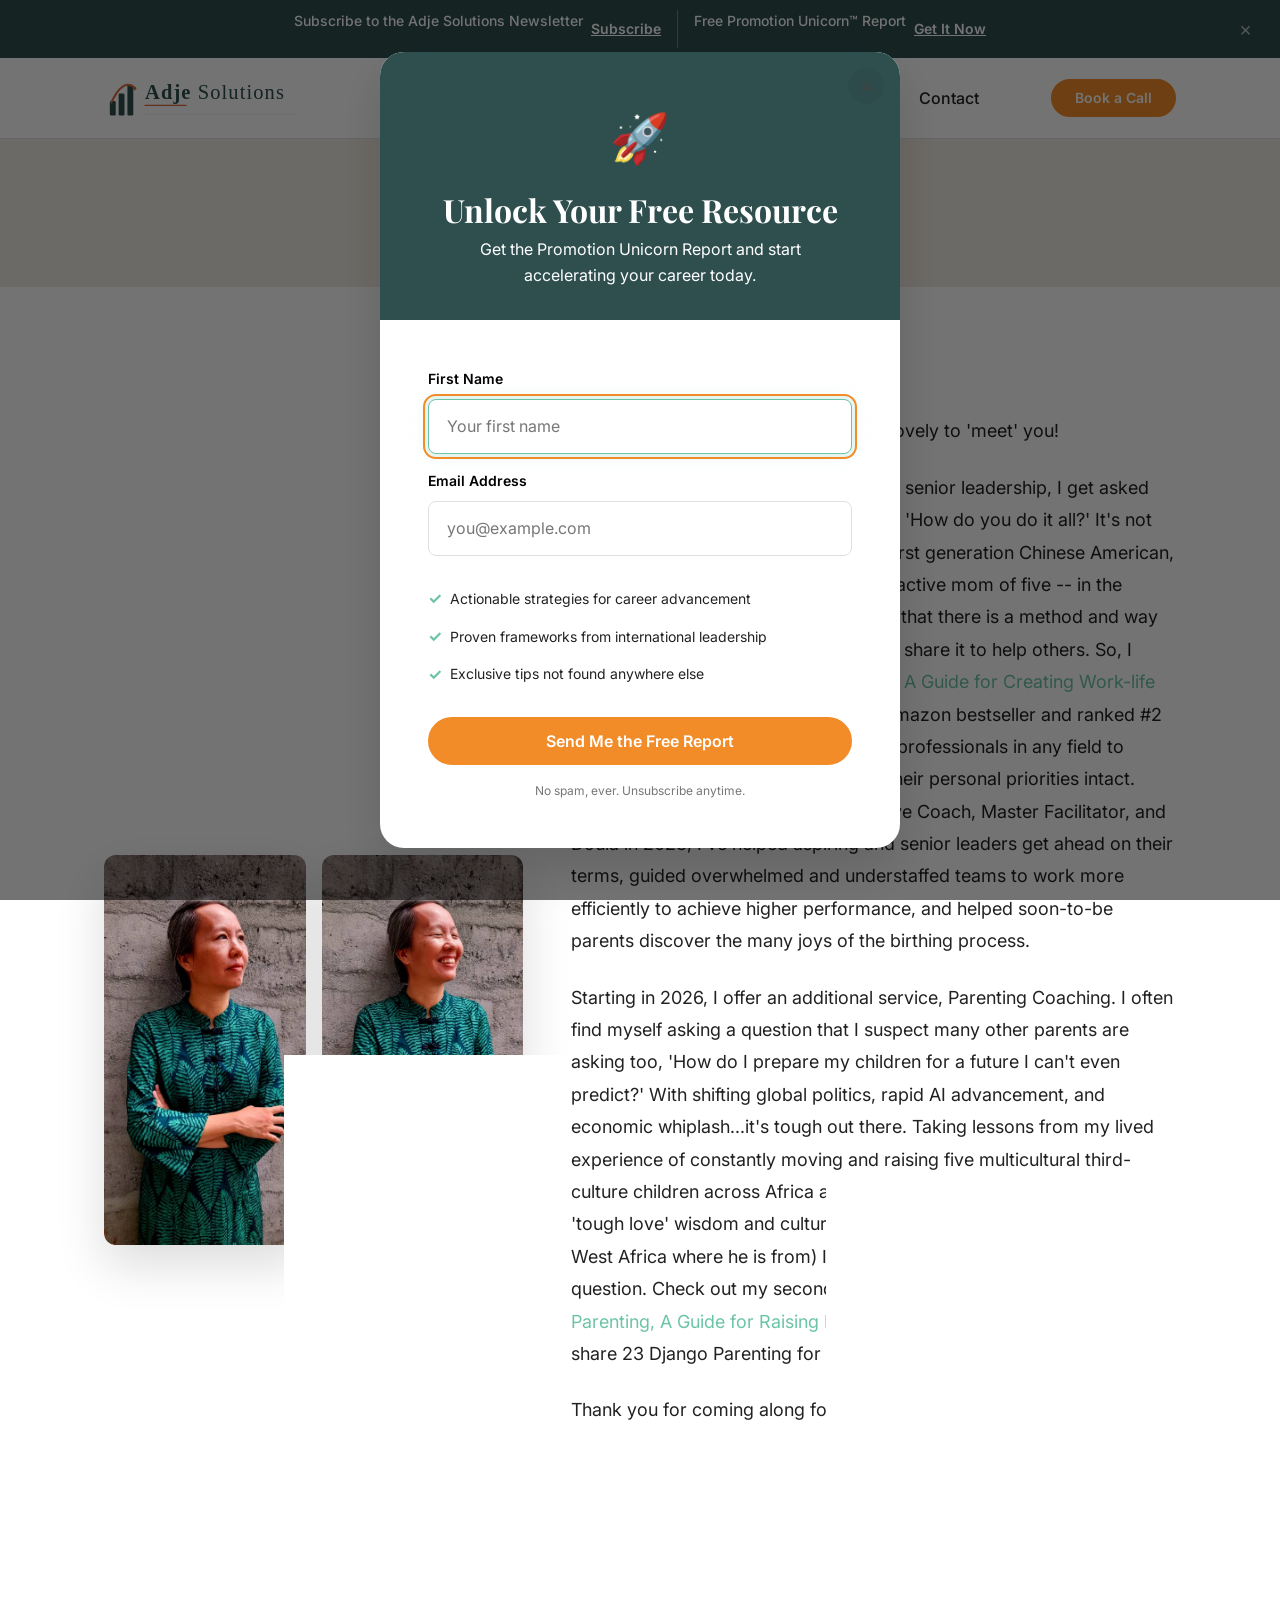
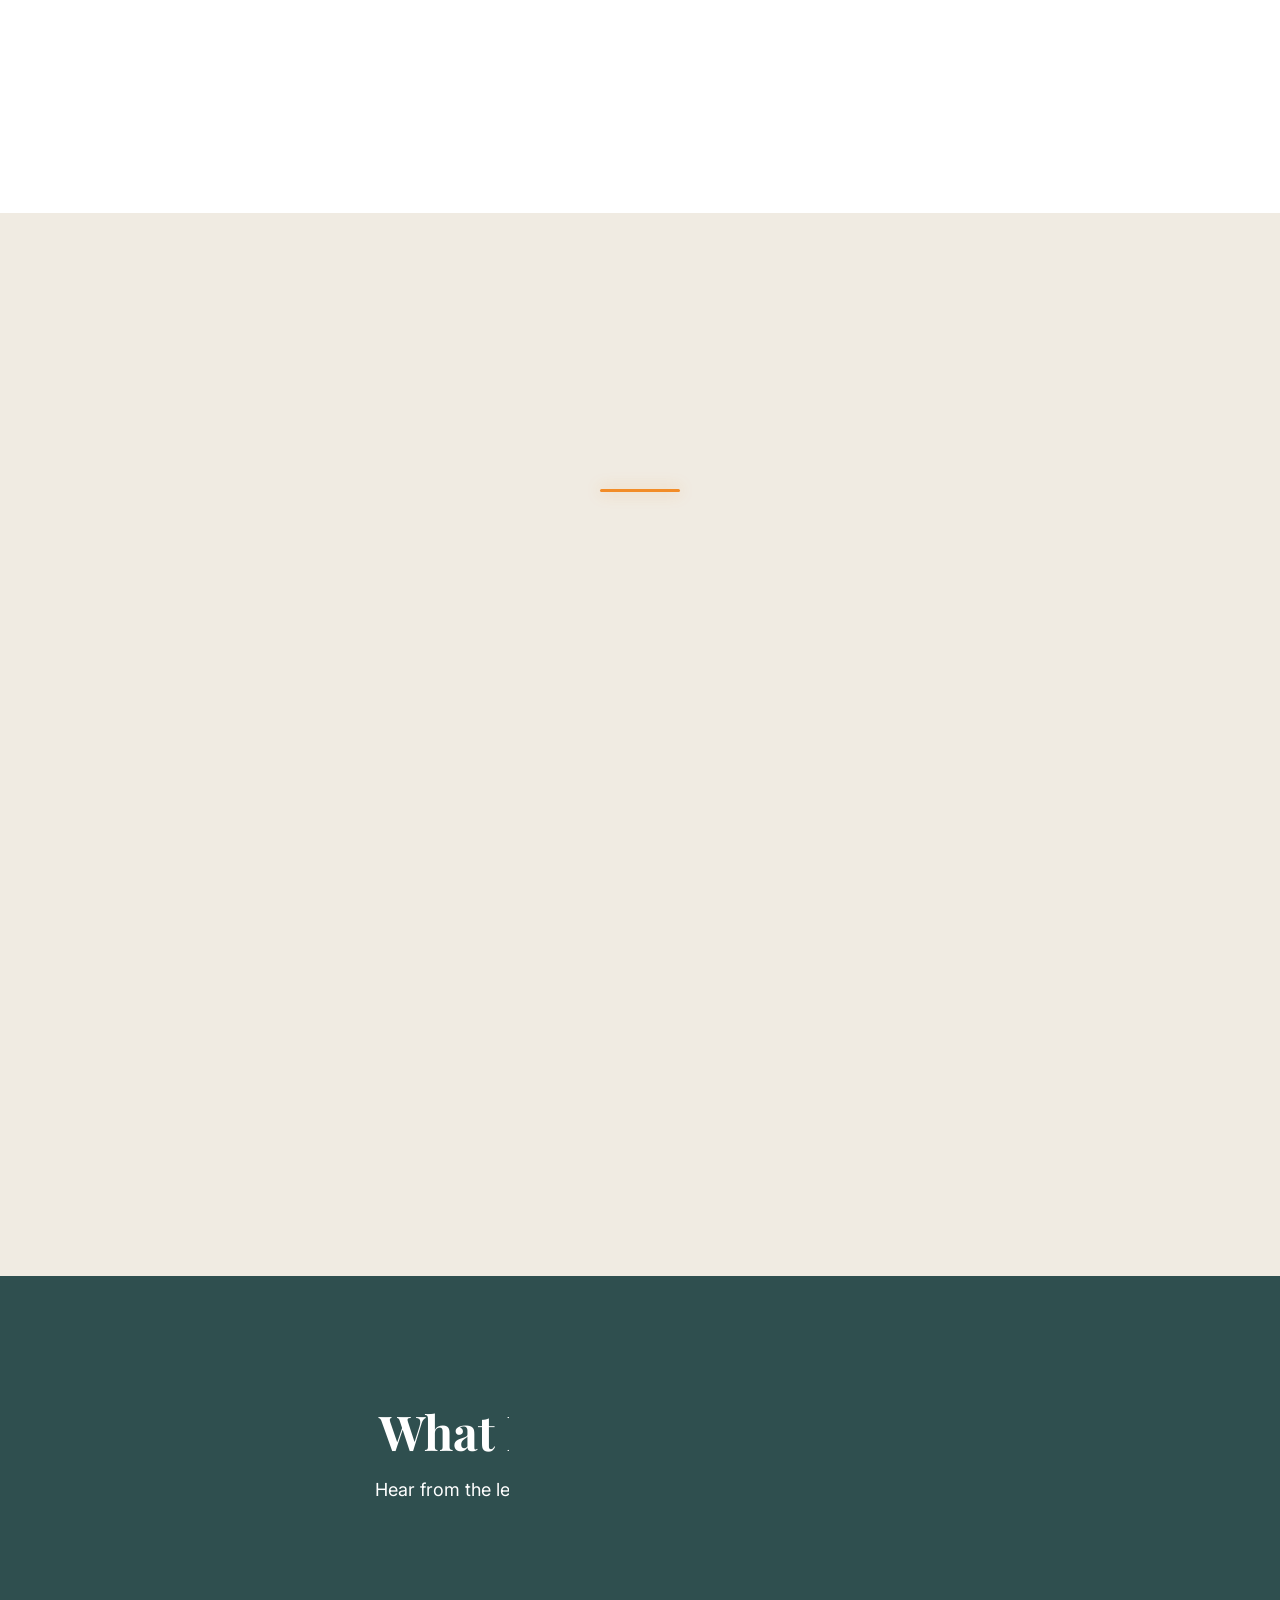
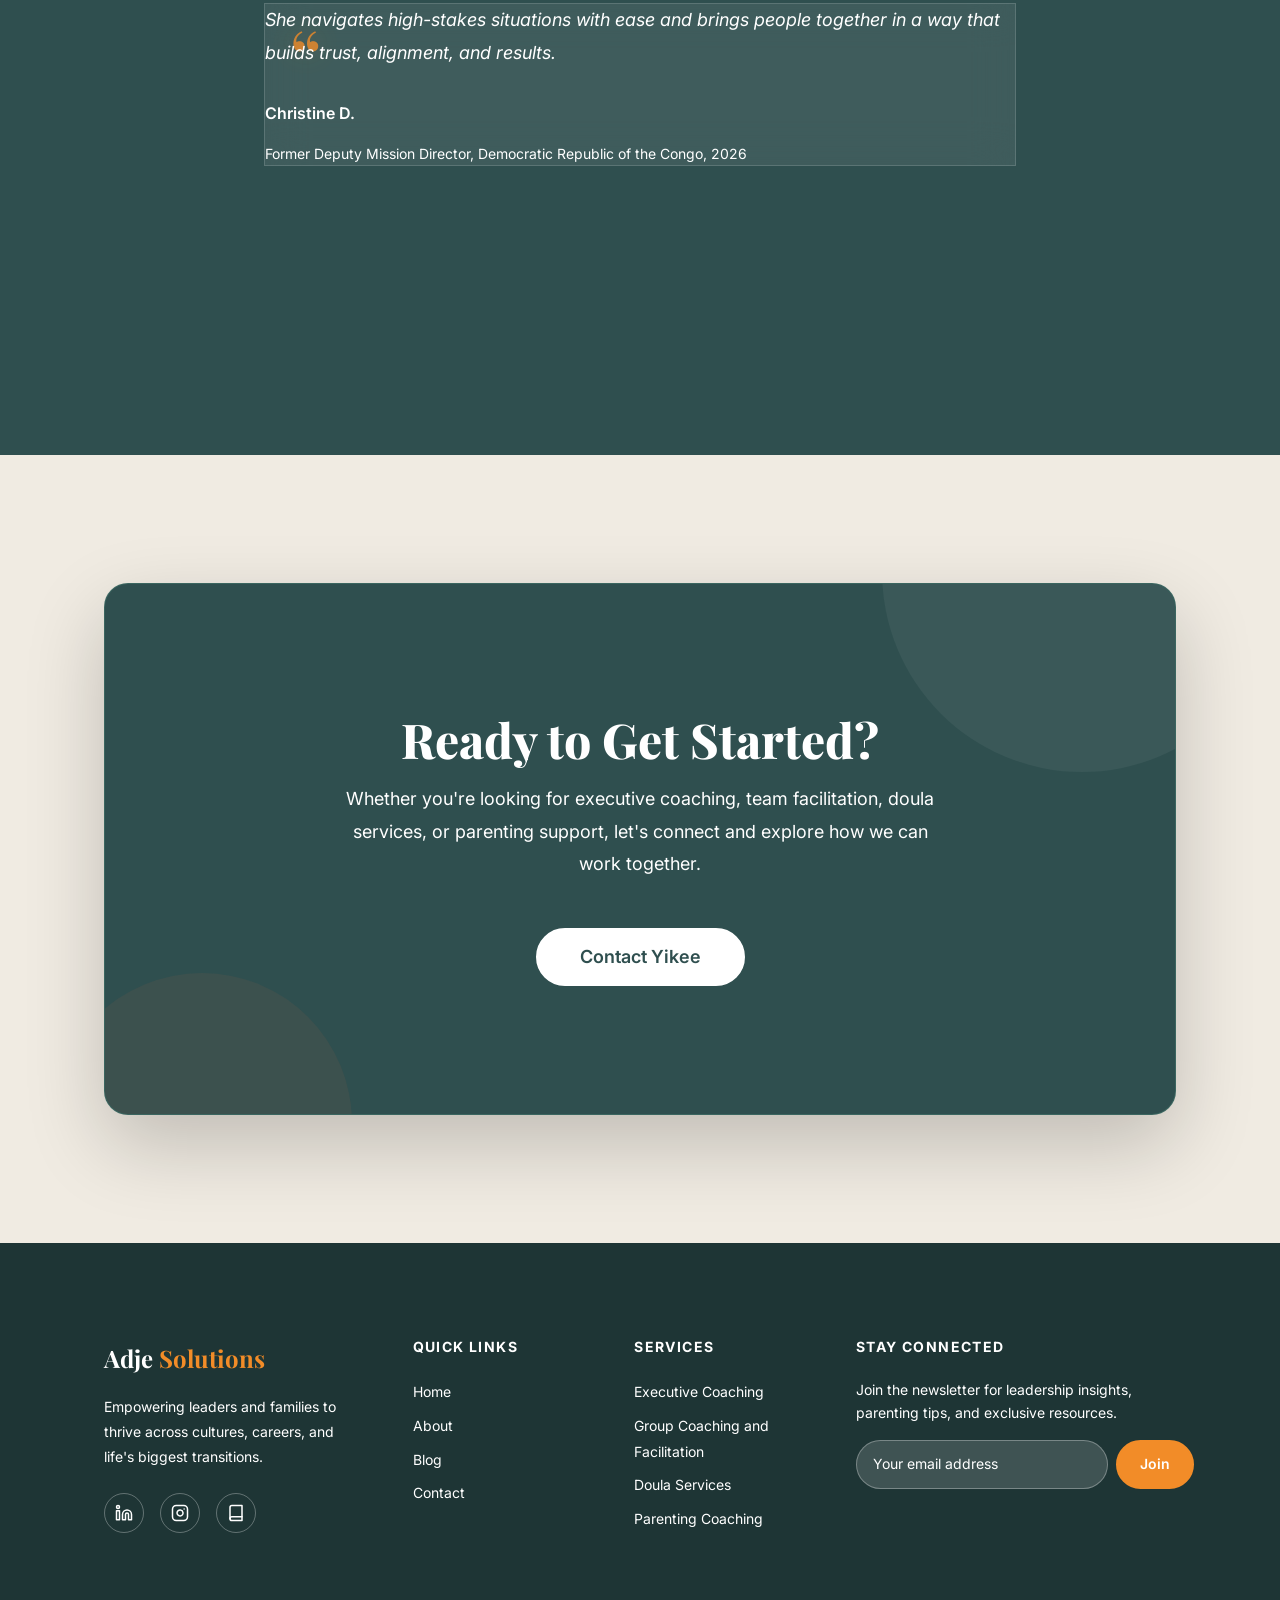
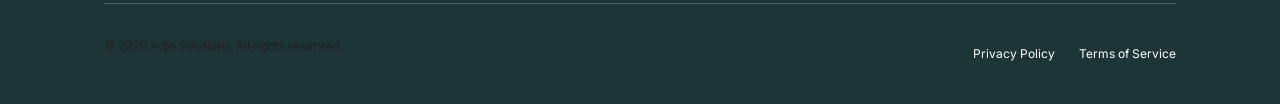
==== commit 0b2cae24: "Fix About page visibility, dual top bar on all pages, and Proven Results text - JS: Extended Interse" ====
--- a/about.html
+++ b/about.html
@@ -23,12 +23,16 @@
        TOP NEWSLETTER BAR
        ============================================================ -->
   <div class="newsletter-bar" id="newsletter-bar">
-    <div class="container">
-      <p class="newsletter-bar__text">
-        <strong>Free Resource:</strong> Download the Promotion Unicorn Report
-      </p>
-      <a href="#lead-modal" class="newsletter-bar__link">Get Your Copy</a>
-      <button class="newsletter-bar__close" aria-label="Close newsletter bar">&times;</button>
+    <div class="container newsletter-bar__container">
+      <div class="newsletter-bar__left">
+        <p class="newsletter-bar__text">Subscribe to the Adje Solutions Newsletter</p>
+        <a href="#footer-newsletter" class="newsletter-bar__btn">Subscribe</a>
+      </div>
+      <div class="newsletter-bar__right">
+        <p class="newsletter-bar__text">Free Promotion Unicorn™ Report</p>
+        <a href="#" class="newsletter-bar__btn" id="openLeadModalBar">Get It Now</a>
+      </div>
+      <button class="newsletter-bar__close" aria-label="Close">&times;</button>
     </div>
   </div>
 
--- a/css/style.css
+++ b/css/style.css
@@ -237,6 +237,14 @@
 .section--dark .btn--primary {
   background-color: var(--color-accent);
   border-color: var(--color-accent);
+}
+
+.section--dark .service-card h4 {
+  color: var(--color-primary);
+}
+
+.section--dark .service-card p {
+  color: var(--color-gray-600);
 }
 
 .section-header {
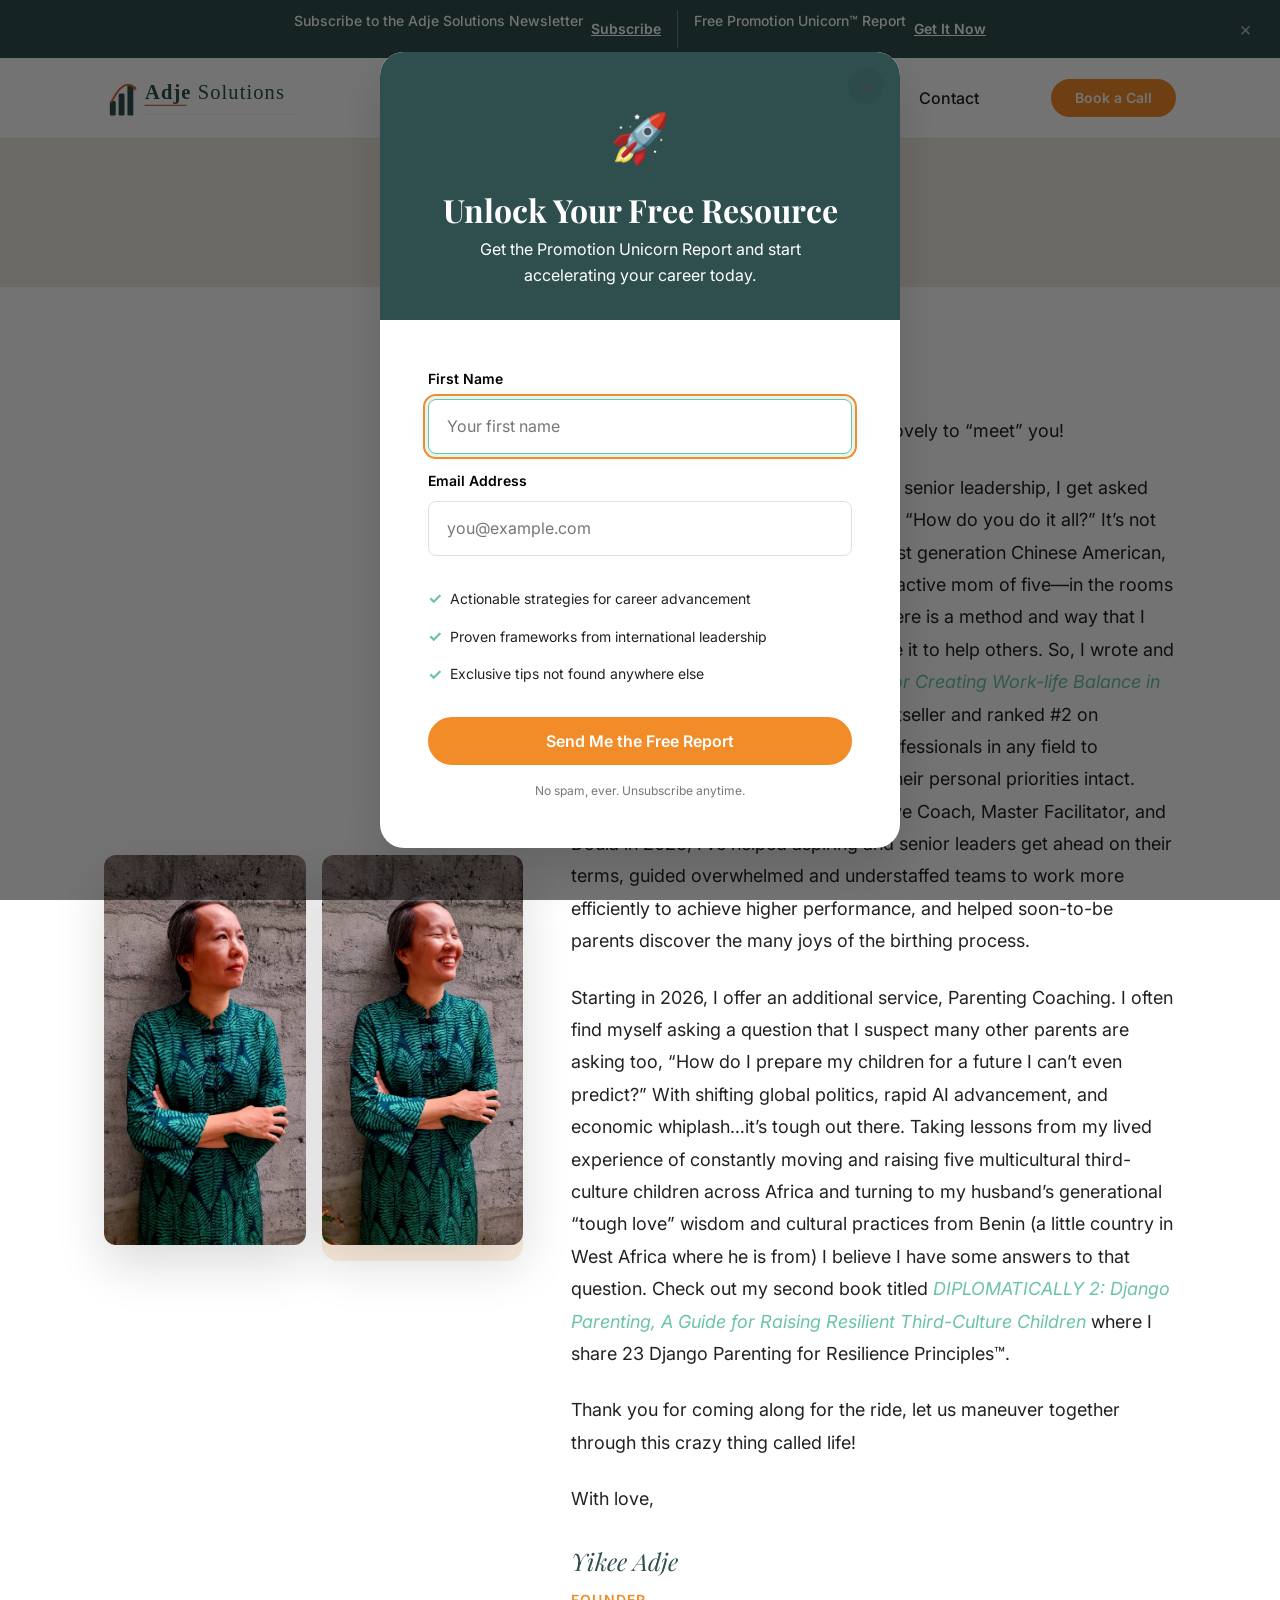
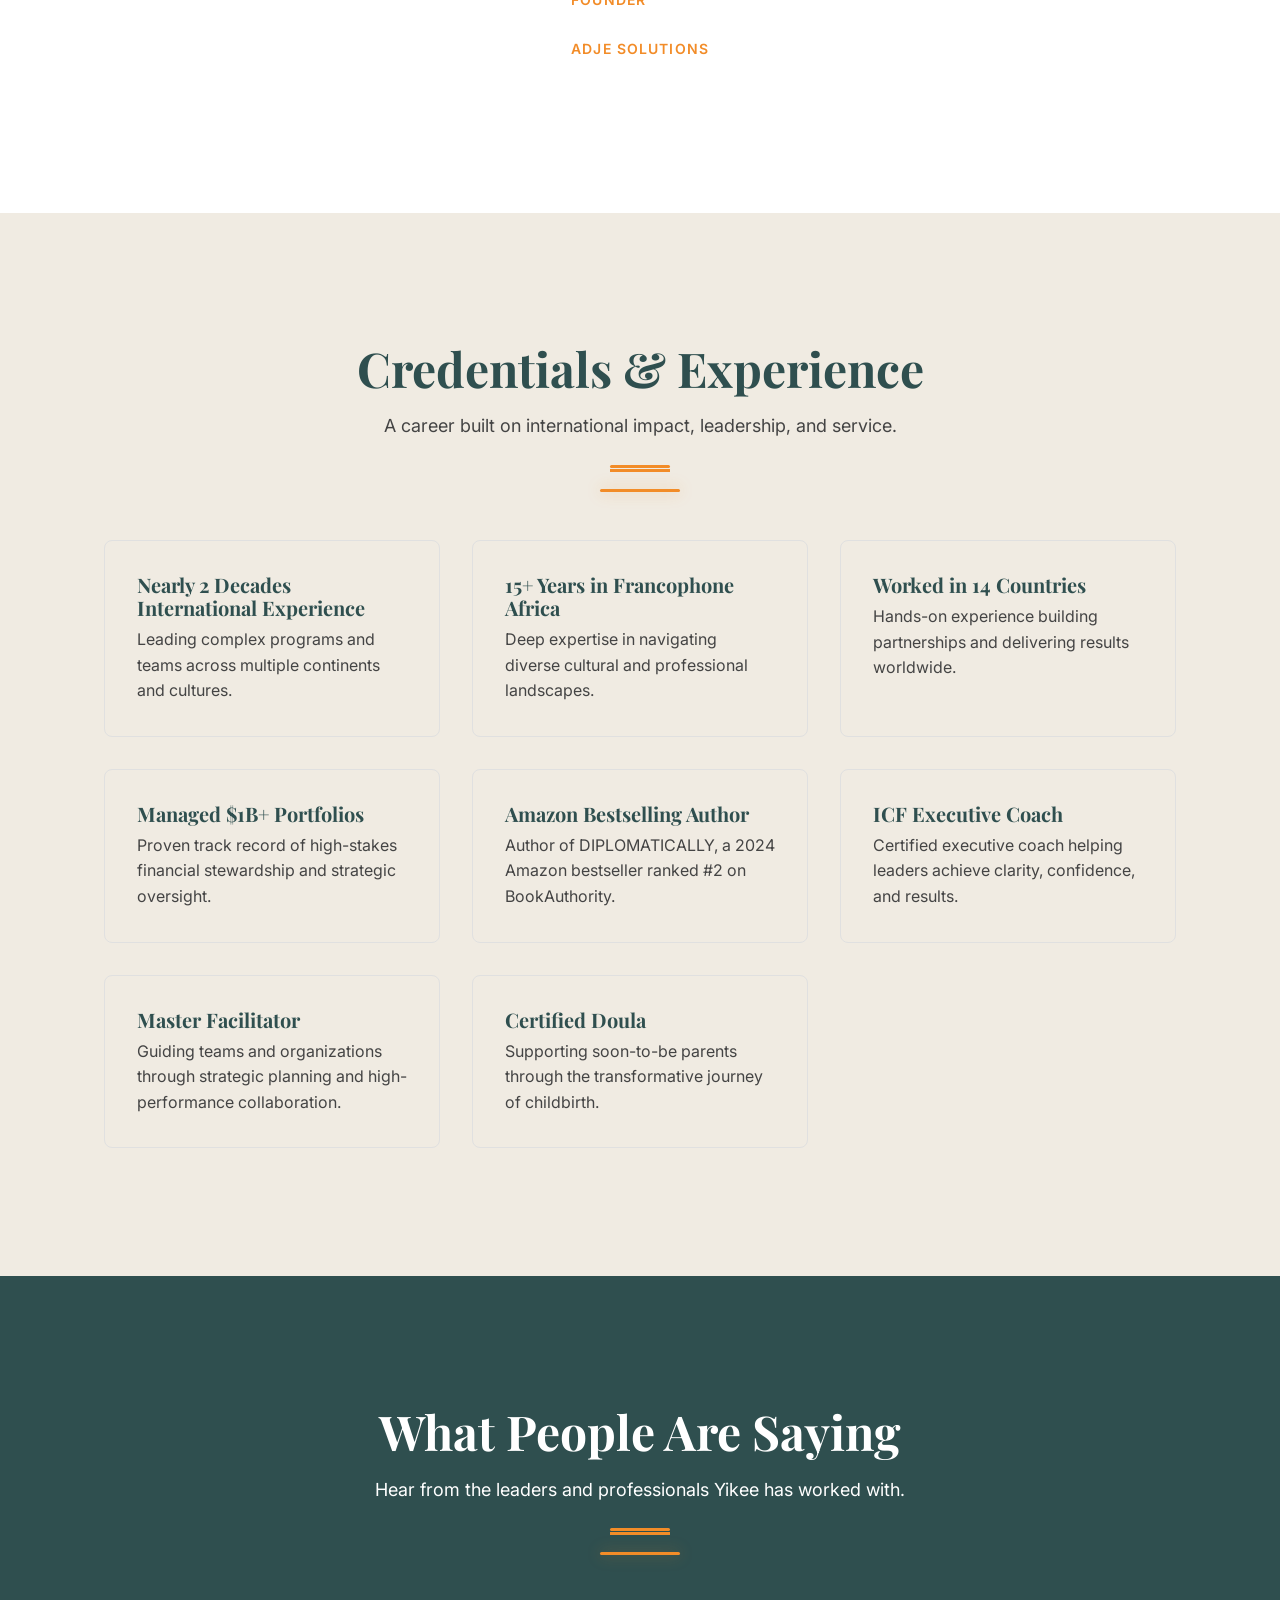
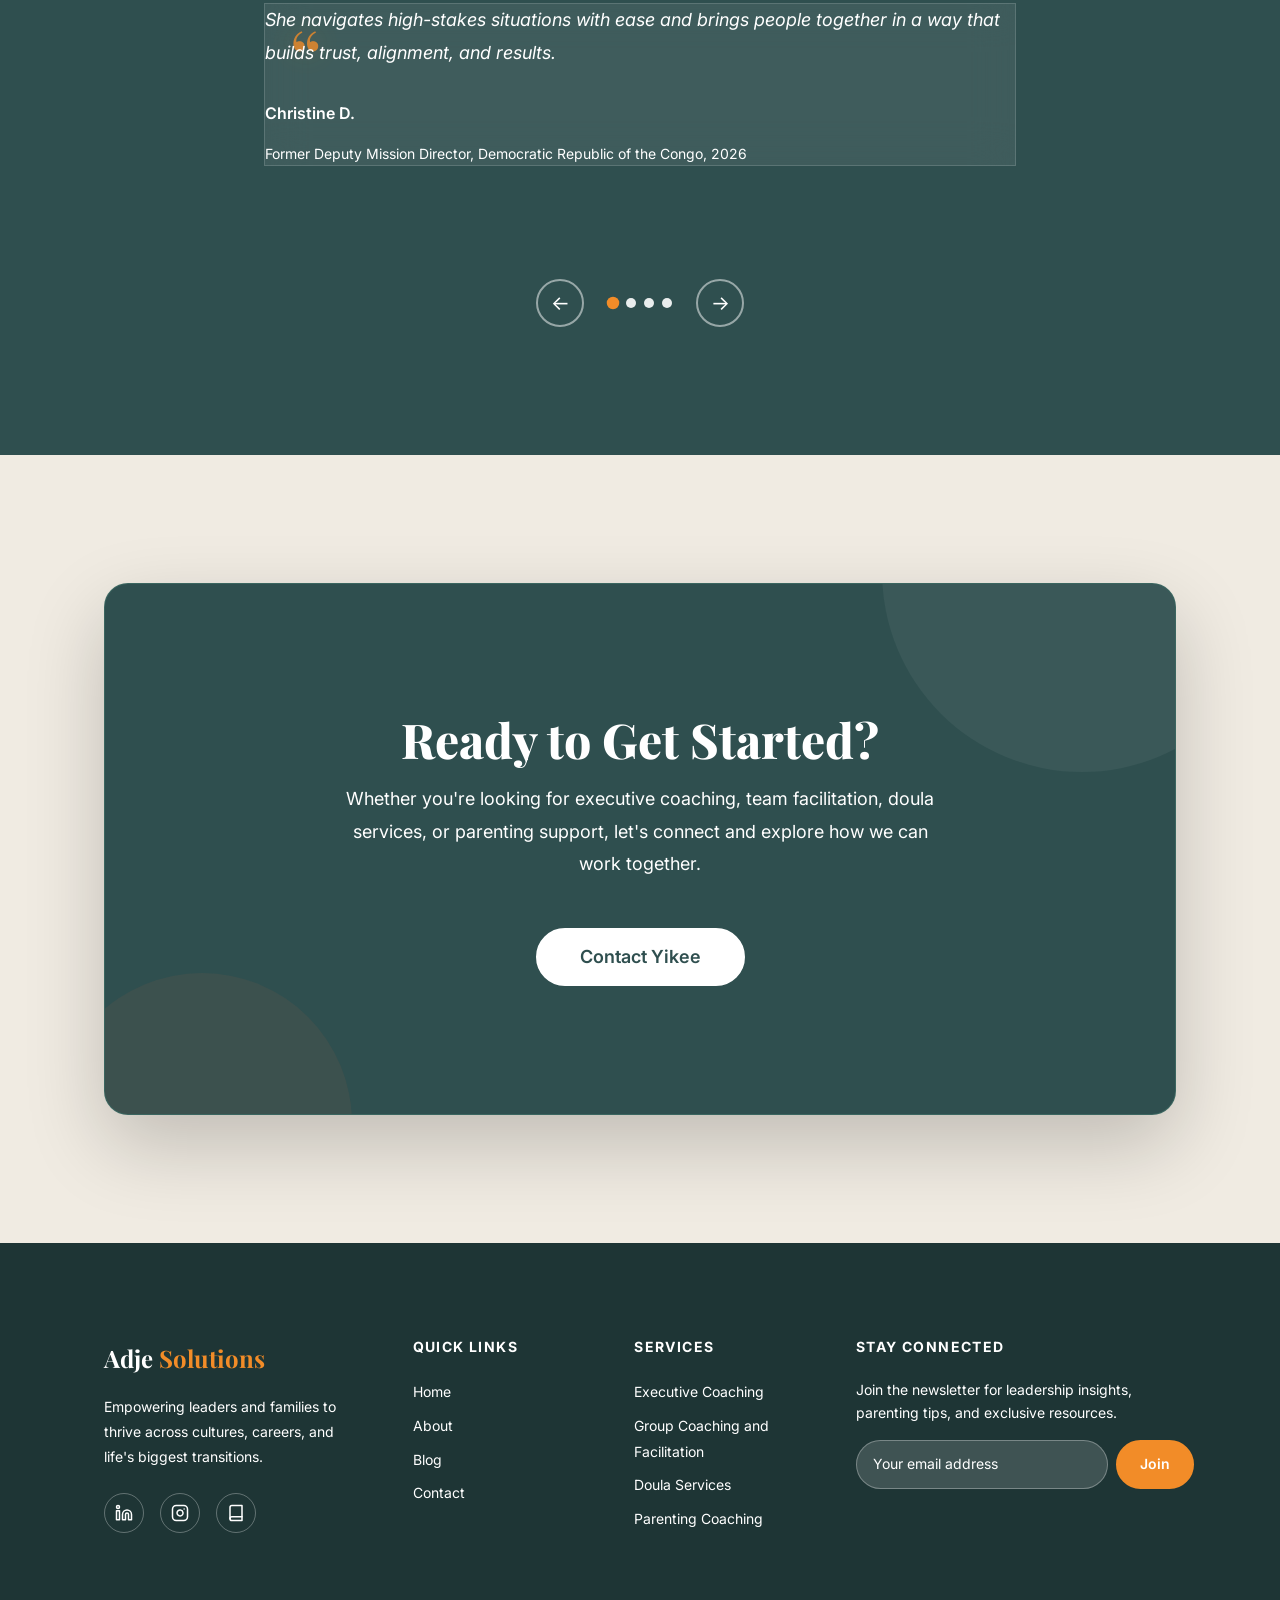
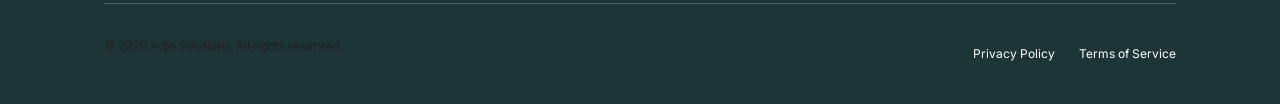
==== commit 41b306b7: "Fix About page typography and redesign blog reading experience - About page: Replaced straight quote" ====
--- a/about.html
+++ b/about.html
@@ -134,11 +134,11 @@
 
         <!-- Bio Text -->
         <div class="about-bio__content fade-in-right">
-          <p>Hi, I'm Yikee (pronounced YEE-KEY). Lovely to 'meet' you!</p>
-
-          <p>Over the years as I've risen higher up in senior leadership, I get asked the same question over and over again, 'How do you do it all?' It's not common to see someone like me -- a first generation Chinese American, practicing Christian, devoted wife, and active mom of five -- in the rooms I'm in. It dawned on me one day that there is a method and way that I approach the world, and I want to share it to help others. So, I wrote and published <a href="https://www.amazon.com/DIPLOMATICALLY-Creating-Work-Life-Balance-Foreign-ebook/dp/B0CN52ZV9L">DIPLOMATICALLY: A Guide for Creating Work-life Balance in the Foreign Service</a> (2024 Amazon bestseller and ranked #2 on BookAuthority) to help international professionals in any field to maneuver their careers while keeping their personal priorities intact. Since becoming certified as an Executive Coach, Master Facilitator, and Doula in 2023, I've helped aspiring and senior leaders get ahead on their terms, guided overwhelmed and understaffed teams to work more efficiently to achieve higher performance, and helped soon-to-be parents discover the many joys of the birthing process.</p>
-
-          <p>Starting in 2026, I offer an additional service, Parenting Coaching. I often find myself asking a question that I suspect many other parents are asking too, 'How do I prepare my children for a future I can't even predict?' With shifting global politics, rapid AI advancement, and economic whiplash...it's tough out there. Taking lessons from my lived experience of constantly moving and raising five multicultural third-culture children across Africa and turning to my husband's generational 'tough love' wisdom and cultural practices from Benin (a little country in West Africa where he is from) I believe I have some answers to that question. Check out my second book titled <a href="https://www.amazon.com/dp/B0H59K9XMZ">DIPLOMATICALLY 2: Django Parenting, A Guide for Raising Resilient Third-Culture Children</a> where I share 23 Django Parenting for Resilience Principles&trade;.</p>
+          <p>Hi, I&rsquo;m Yikee (pronounced YEE-KEY). Lovely to &ldquo;meet&rdquo; you!</p>
+
+          <p>Over the years as I&rsquo;ve risen higher up in senior leadership, I get asked the same question over and over again, &ldquo;How do you do it all?&rdquo; It&rsquo;s not common to see someone like me&mdash;a first generation Chinese American, practicing Christian, devoted wife, and active mom of five&mdash;in the rooms I&rsquo;m in. It dawned on me one day that there is a method and way that I approach the world, and I want to share it to help others. So, I wrote and published <a href="https://www.amazon.com/DIPLOMATICALLY-Creating-Work-Life-Balance-Foreign-ebook/dp/B0CN52ZV9L"><em>DIPLOMATICALLY: A Guide for Creating Work-life Balance in the Foreign Service</em></a> (2024 Amazon bestseller and ranked #2 on BookAuthority) to help international professionals in any field to maneuver their careers while keeping their personal priorities intact. Since becoming certified as an Executive Coach, Master Facilitator, and Doula in 2023, I&rsquo;ve helped aspiring and senior leaders get ahead on their terms, guided overwhelmed and understaffed teams to work more efficiently to achieve higher performance, and helped soon-to-be parents discover the many joys of the birthing process.</p>
+
+          <p>Starting in 2026, I offer an additional service, Parenting Coaching. I often find myself asking a question that I suspect many other parents are asking too, &ldquo;How do I prepare my children for a future I can&rsquo;t even predict?&rdquo; With shifting global politics, rapid AI advancement, and economic whiplash&hellip;it&rsquo;s tough out there. Taking lessons from my lived experience of constantly moving and raising five multicultural third-culture children across Africa and turning to my husband&rsquo;s generational &ldquo;tough love&rdquo; wisdom and cultural practices from Benin (a little country in West Africa where he is from) I believe I have some answers to that question. Check out my second book titled <a href="https://www.amazon.com/dp/B0H59K9XMZ"><em>DIPLOMATICALLY 2: Django Parenting, A Guide for Raising Resilient Third-Culture Children</em></a> where I share 23 Django Parenting for Resilience Principles&trade;.</p>
 
           <p>Thank you for coming along for the ride, let us maneuver together through this crazy thing called life!</p>
 
--- a/css/style.css
+++ b/css/style.css
@@ -2492,33 +2492,47 @@
   opacity: 0;
   transform: translateY(40px);
   transition: opacity 1s cubic-bezier(0.16, 1, 0.3, 1), transform 1s cubic-bezier(0.16, 1, 0.3, 1);
+  animation: safetyFadeIn 0s 2s forwards;
 }
 
 .fade-in.is-visible {
   opacity: 1;
   transform: translateY(0);
+  animation: none;
 }
 
 .fade-in-left {
   opacity: 0;
   transform: translateX(-40px);
   transition: opacity 0.8s ease, transform 0.8s ease;
+  animation: safetyFadeIn 0s 2s forwards;
 }
 
 .fade-in-left.is-visible {
   opacity: 1;
   transform: translateX(0);
+  animation: none;
 }
 
 .fade-in-right {
   opacity: 0;
   transform: translateX(40px);
   transition: opacity 0.8s ease, transform 0.8s ease;
+  animation: safetyFadeIn 0s 2s forwards;
 }
 
 .fade-in-right.is-visible {
   opacity: 1;
   transform: translateX(0);
+  animation: none;
+}
+
+/* Safety fallback: if JS never adds is-visible, content appears after 2s */
+@keyframes safetyFadeIn {
+  to {
+    opacity: 1;
+    transform: none;
+  }
 }
 
 .fade-in-up {
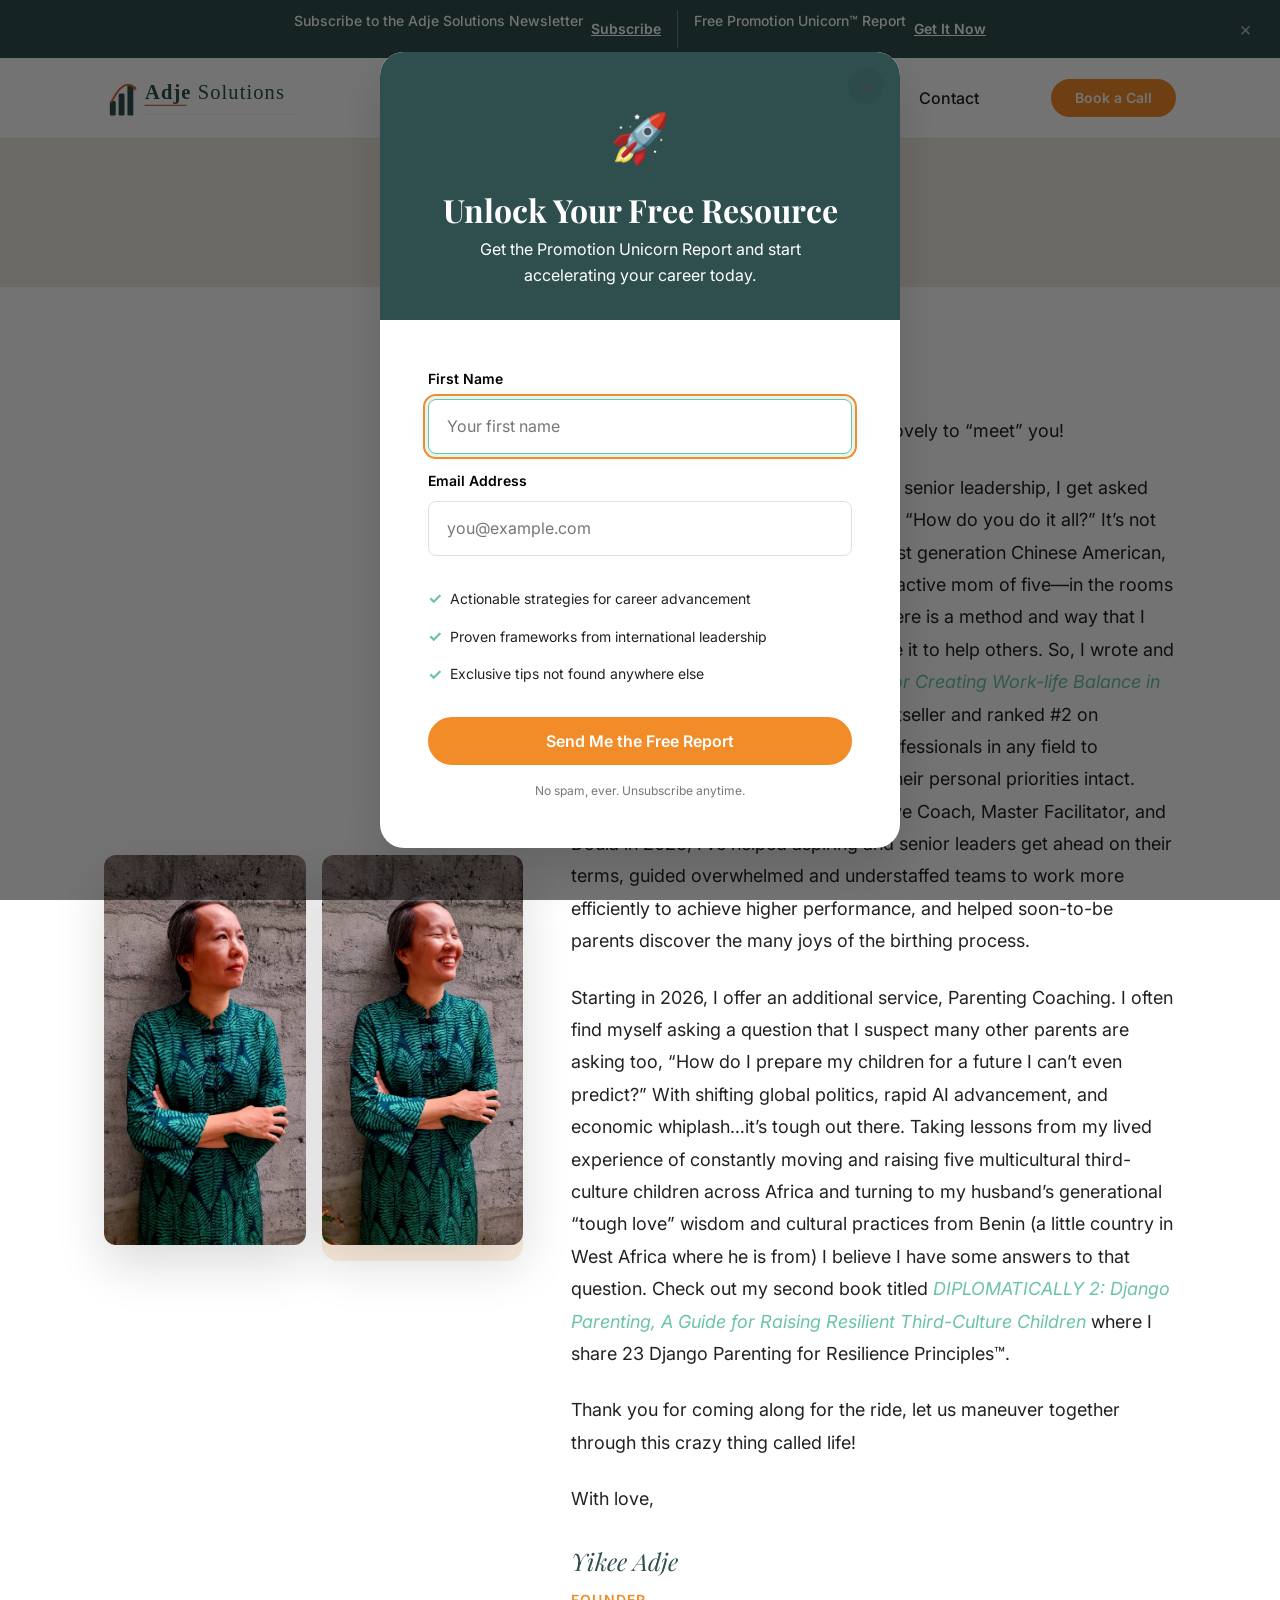
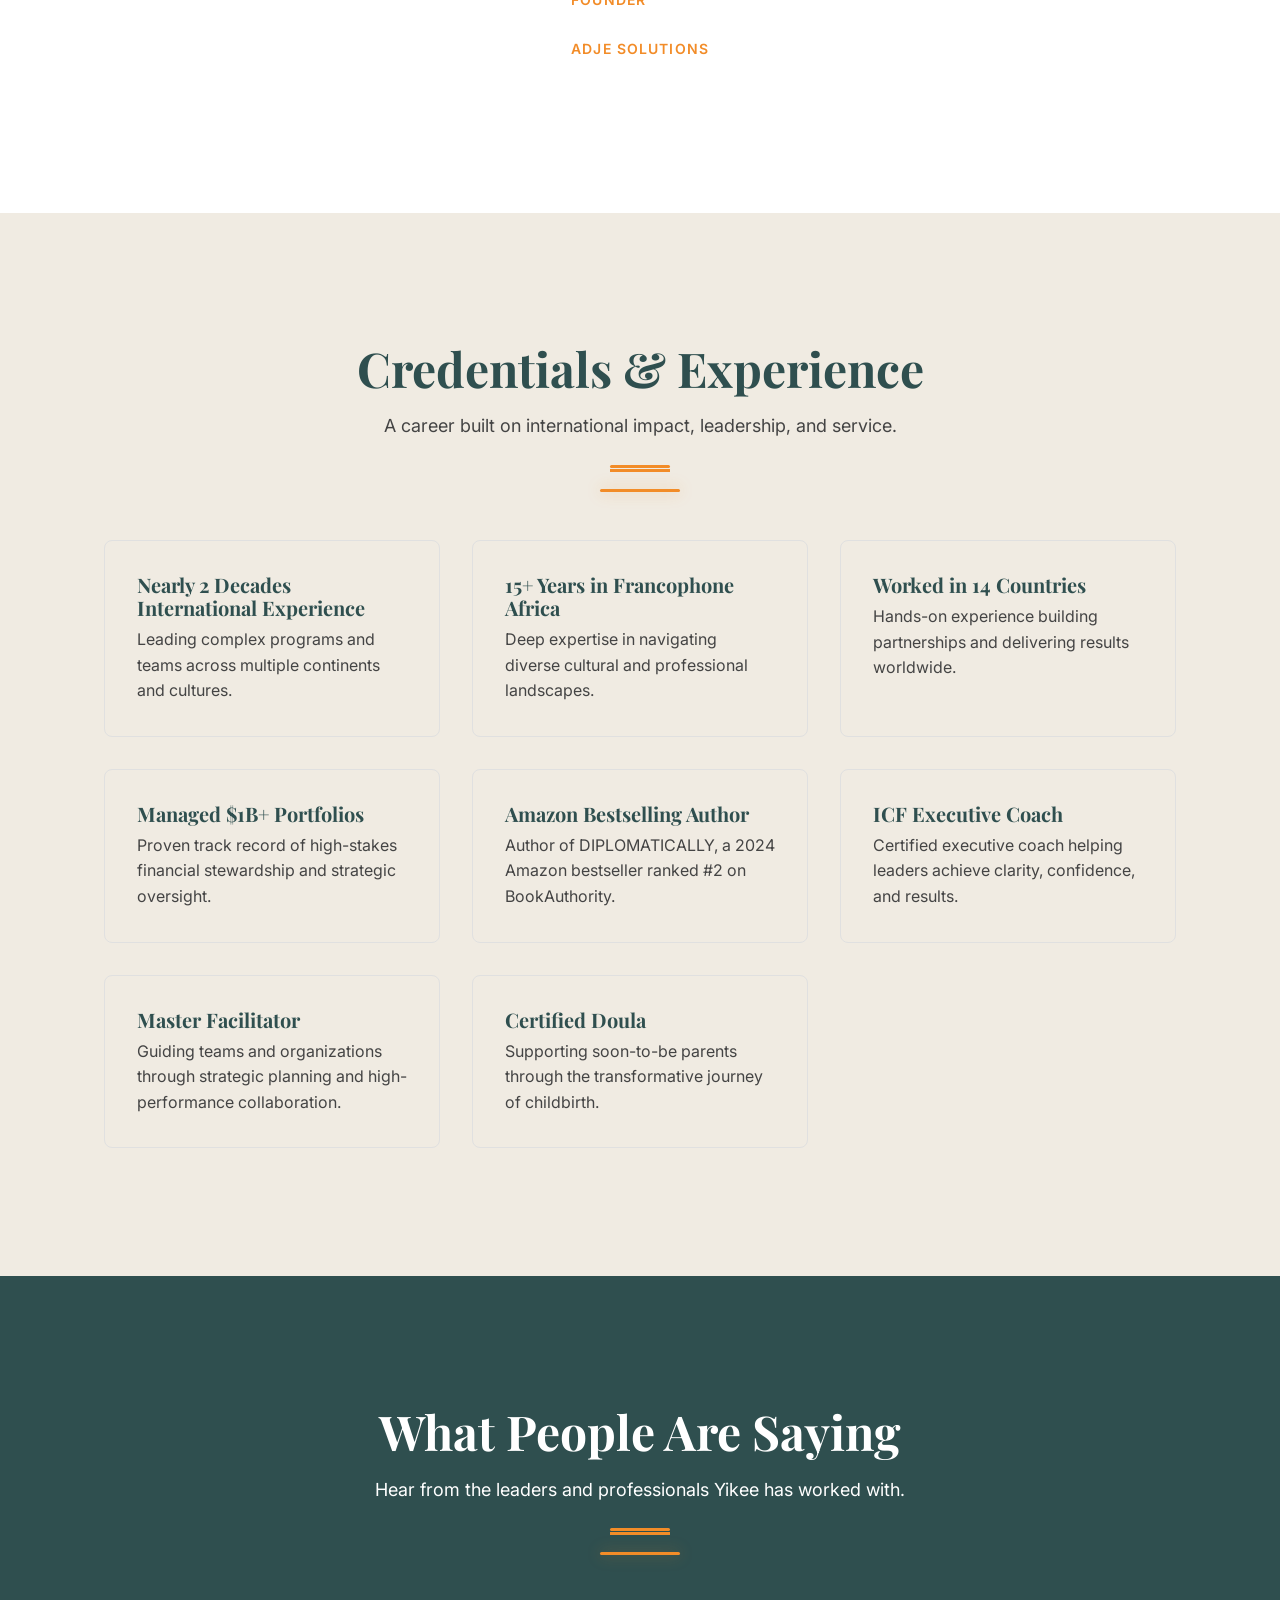
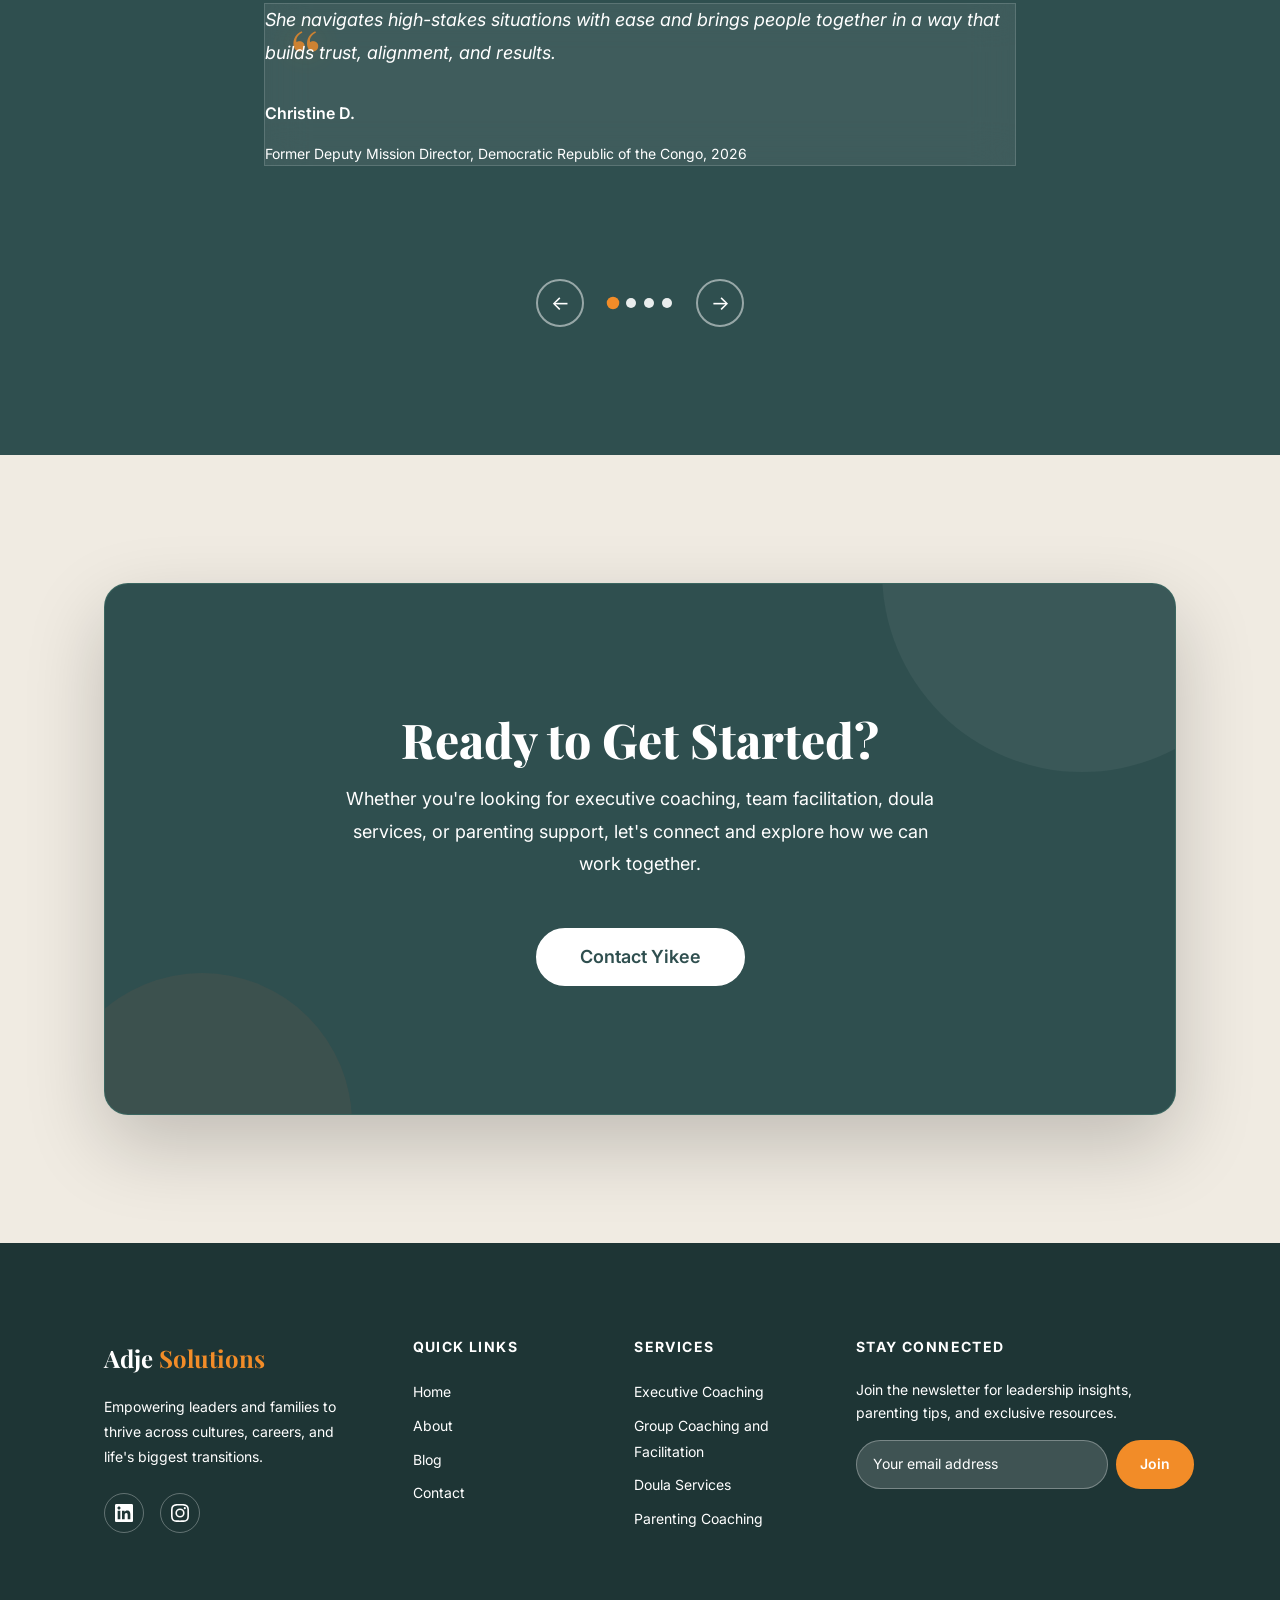
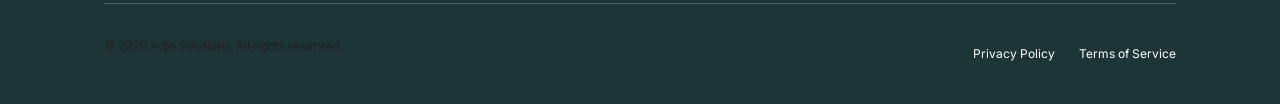
==== commit a85e581e: "Fix broken modal, dead links, missing assets, and footer inconsistencies - Fix group-coaching.html m" ====
--- a/about.html
+++ b/about.html
@@ -318,14 +318,11 @@
           <a href="index.html" class="footer__logo">Adje <span>Solutions</span></a>
           <p>Empowering leaders and families to thrive across cultures, careers, and life's biggest transitions.</p>
           <div class="footer__social">
-            <a href="#" aria-label="LinkedIn">
-              <svg width="18" height="18" viewBox="0 0 24 24" fill="none" stroke="currentColor" stroke-width="2" stroke-linecap="round" stroke-linejoin="round"><path d="M16 8a6 6 0 0 1 6 6v7h-4v-7a2 2 0 0 0-2-2 2 2 0 0 0-2 2v7h-4v-7a6 6 0 0 1 6-6z"/><rect x="2" y="9" width="4" height="12"/><circle cx="4" cy="4" r="2"/></svg>
+            <a href="https://www.linkedin.com/in/yikeeadje/" target="_blank" rel="noopener noreferrer" aria-label="LinkedIn">
+              <svg xmlns="http://www.w3.org/2000/svg" width="18" height="18" viewBox="0 0 24 24" fill="currentColor"><path d="M20.447 20.452h-3.554v-5.569c0-1.328-.027-3.037-1.852-3.037-1.853 0-2.136 1.445-2.136 2.939v5.667H9.351V9h3.414v1.561h.046c.477-.9 1.637-1.85 3.37-1.85 3.601 0 4.267 2.37 4.267 5.455v6.286zM5.337 7.433c-1.144 0-2.063-.926-2.063-2.065 0-1.138.92-2.063 2.063-2.063 1.14 0 2.064.925 2.064 2.063 0 1.139-.925 2.065-2.064 2.065zm1.782 13.019H3.555V9h3.564v11.452zM22.225 0H1.771C.792 0 0 .774 0 1.729v20.542C0 23.227.792 24 1.771 24h20.451C23.2 24 24 23.227 24 22.271V1.729C24 .774 23.2 0 22.222 0h.003z"/></svg>
             </a>
-            <a href="#" aria-label="Instagram">
-              <svg width="18" height="18" viewBox="0 0 24 24" fill="none" stroke="currentColor" stroke-width="2" stroke-linecap="round" stroke-linejoin="round"><rect x="2" y="2" width="20" height="20" rx="5" ry="5"/><path d="M16 11.37A4 4 0 1 1 12.63 8 4 4 0 0 1 16 11.37z"/><line x1="17.5" y1="6.5" x2="17.51" y2="6.5"/></svg>
-            </a>
-            <a href="#" aria-label="Amazon Author Page">
-              <svg width="18" height="18" viewBox="0 0 24 24" fill="none" stroke="currentColor" stroke-width="2" stroke-linecap="round" stroke-linejoin="round"><path d="M4 19.5A2.5 2.5 0 0 1 6.5 17H20"/><path d="M6.5 2H20v20H6.5A2.5 2.5 0 0 1 4 19.5v-15A2.5 2.5 0 0 1 6.5 2z"/></svg>
+            <a href="https://www.instagram.com/adjesolutions/" target="_blank" rel="noopener noreferrer" aria-label="Instagram">
+              <svg xmlns="http://www.w3.org/2000/svg" width="18" height="18" viewBox="0 0 24 24" fill="currentColor"><path d="M12 2.163c3.204 0 3.584.012 4.85.07 3.252.148 4.771 1.691 4.919 4.919.058 1.265.069 1.645.069 4.849 0 3.205-.012 3.584-.069 4.849-.149 3.225-1.664 4.771-4.919 4.919-1.266.058-1.644.07-4.85.07-3.204 0-3.584-.012-4.849-.07-3.26-.149-4.771-1.699-4.919-4.92-.058-1.265-.07-1.644-.07-4.849 0-3.204.013-3.583.07-4.849.149-3.227 1.664-4.771 4.919-4.919 1.266-.057 1.645-.069 4.849-.069zM12 0C8.741 0 8.333.014 7.053.072 2.695.272.273 2.69.073 7.052.014 8.333 0 8.741 0 12c0 3.259.014 3.668.072 4.948.2 4.358 2.618 6.78 6.98 6.98C8.333 23.986 8.741 24 12 24c3.259 0 3.668-.014 4.948-.072 4.354-.2 6.782-2.618 6.979-6.98.059-1.28.073-1.689.073-4.948 0-3.259-.014-3.667-.072-4.947-.196-4.354-2.617-6.78-6.979-6.98C15.668.014 15.259 0 12 0zm0 5.838a6.162 6.162 0 1 0 0 12.324 6.162 6.162 0 0 0 0-12.324zM12 16a4 4 0 1 1 0-8 4 4 0 0 1 0 8zm6.406-11.845a1.44 1.44 0 1 0 0 2.881 1.44 1.44 0 0 0 0-2.881z"/></svg>
             </a>
           </div>
         </div>
